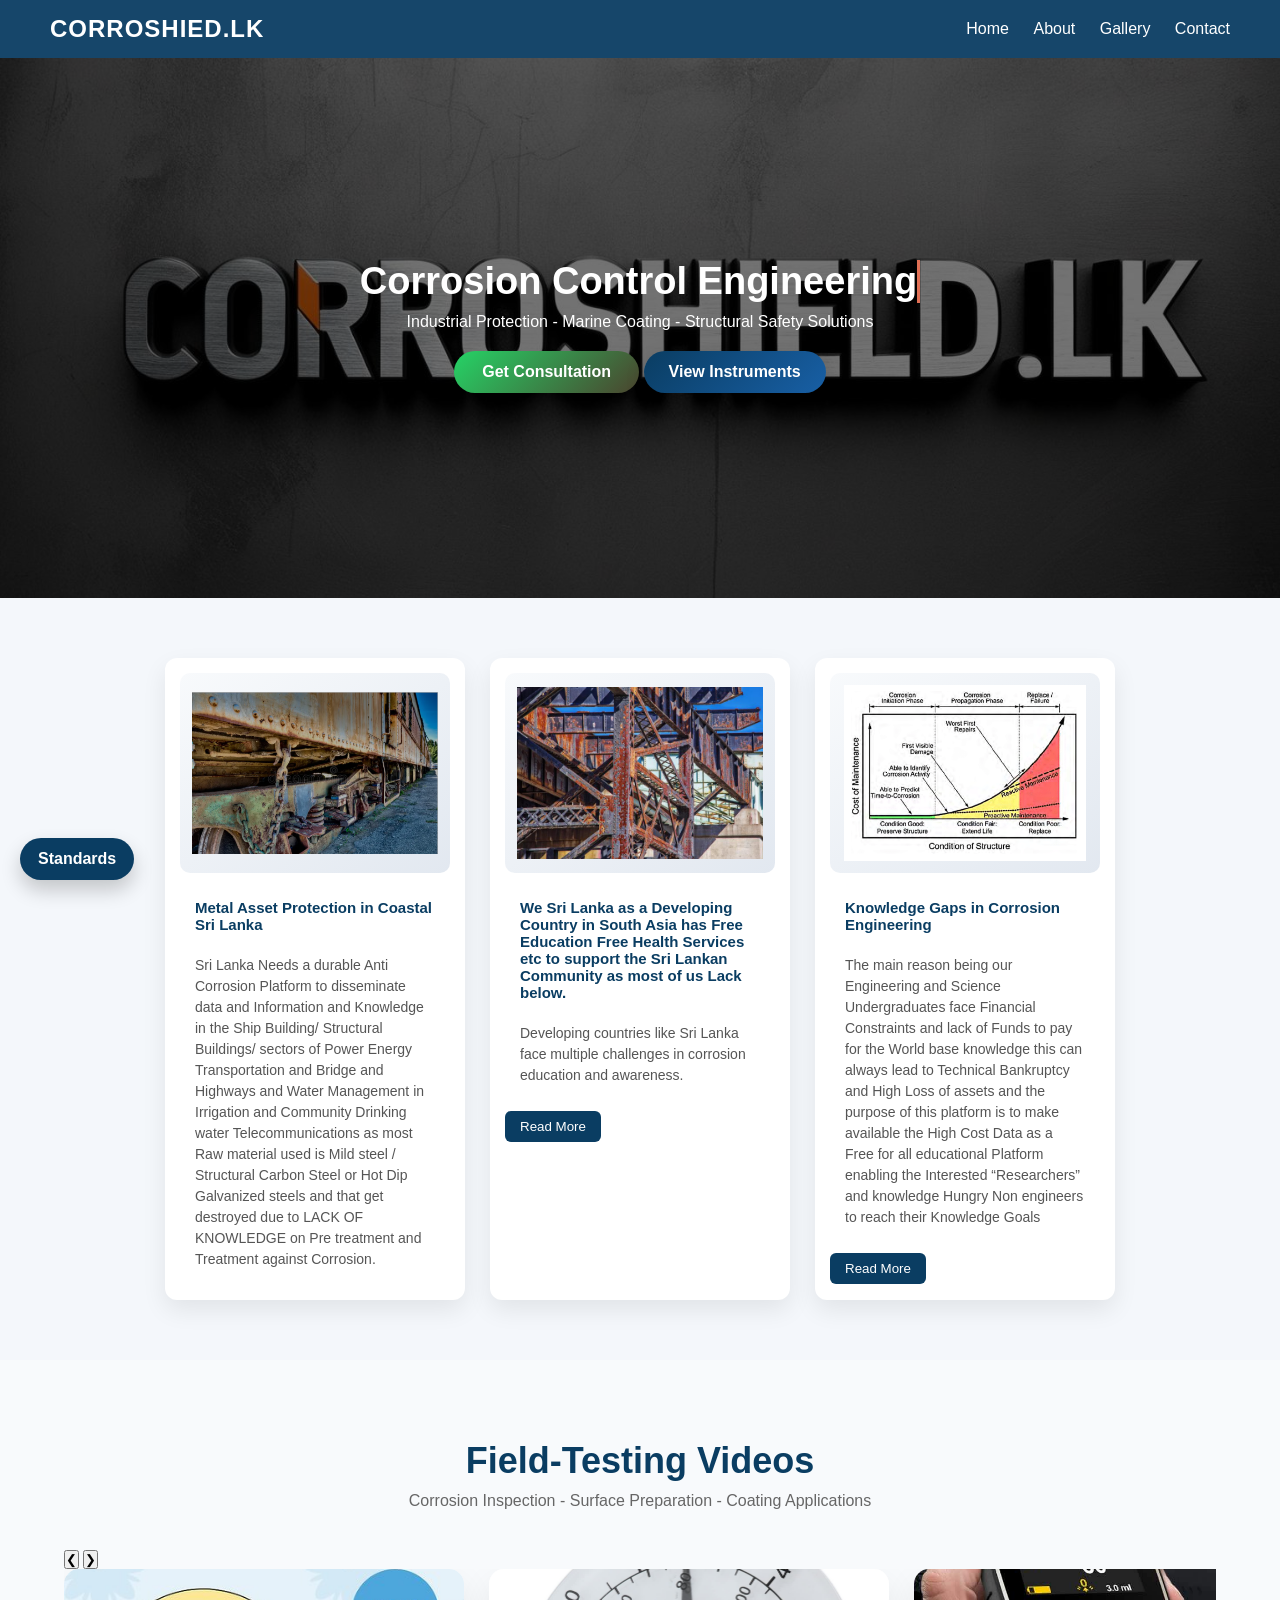
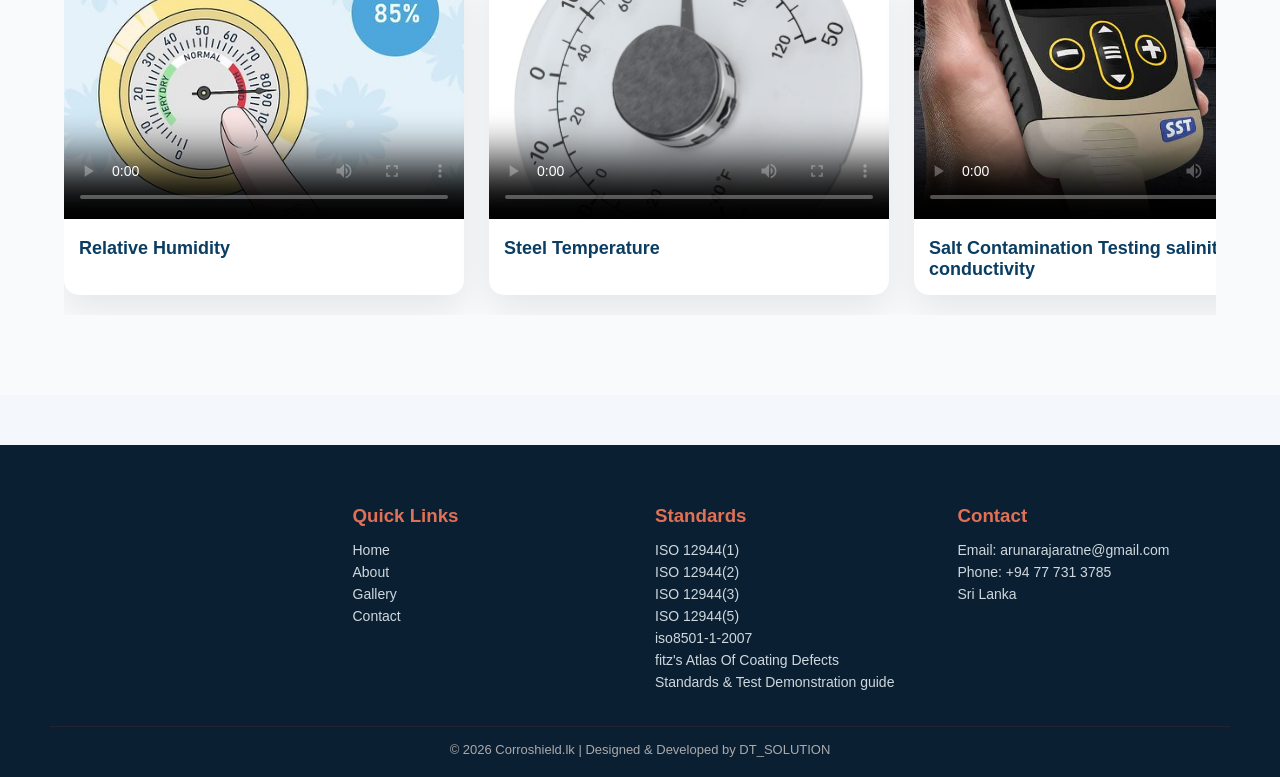
==== index.html @ 29148fba "edit web" ====
<!DOCTYPE html>
<html>
<head>
<title>CORROSHIED.LK</title>
<meta name="viewport" content="width=device-width, initial-scale=1.0">
<link rel="stylesheet" href="./css/style.css">
</head>
<body>

<header>
    <h2>CORROSHIED.LK</h2>
    <nav>
        <a href="index.html">Home</a>
        <a href="about.html">About</a>
        <a href="gallery.html">Gallery</a>
        <a href="contact.html">Contact</a>

        
    </nav>
</header>

<div class="hero-small">
    <div class="hero-overlay">

        <div class="hero-content">
<h1 class="type-text">Corrosion Control Engineering</h1>

<p class="type-sub">
Industrial Protection - Marine Coating - Structural Safety Solutions
</p>

            <a href="https://wa.me/94777313785" class="hero-btn">Get Consultation</a>
            
            <a href="instruments.html" class="instrument-btn">
             View Instruments
            </a>
        </div>

    </div>
</div>



<div class="info-section">

    <!-- CARD 1 -->
    <div class="info-card">

        <img src="./img/image.png">

        <h3>Metal Asset Protection in Coastal Sri Lanka</h3>

        <p>
            Sri Lanka Needs a durable Anti Corrosion Platform to disseminate data and 
            Information and Knowledge in the Ship Building/ Structural Buildings/ sectors of Power Energy 
             Transportation and Bridge and Highways and Water Management in Irrigation and Community Drinking water 
             Telecommunications as most Raw material used is Mild steel / Structural Carbon Steel or Hot Dip Galvanized 
             steels and that get destroyed due to LACK OF KNOWLEDGE on Pre treatment and Treatment against Corrosion.
        </p>
    </div>


    <!-- CARD 2 -->
    <div class="info-card">

        <img src="./img/image (2).png">

        <h3>We Sri Lanka as a Developing Country in South Asia has Free Education 
            Free Health Services etc to support the Sri Lankan Community as most of us Lack below.</h3>

        <p>
            Developing countries like Sri Lanka face multiple challenges in corrosion education and awareness.
        </p>

        <div class="more-text">

            <p>. Lack of application ability and capability in Understanding Implementation in Protecting the  INFRASTRUCTURE</p>
            <p>. Lack of practical Understanding of Metallic deterioration and corrosion </p>
            <p>. Lack of Interest to explore the Hidden Knowledge</p>
            <p>. Weak integration of engineering curriculum</p>
            <p>. Lack of National and Personal Interest of the Enforcement “University-base” agencies and Vocational Technical Agencies to educate Our Youth </p>
            <p>. Lack of appropriate Knowledge to understand the GAP in Information and failure to analyze the Loss factors </p>
            <p>. Lack of Interest to upgrade the Knowledge with regard to Complacency in focusing of world research trends </p>
            <p>. Lack of engagement to Grab the World Class Knowledge in Corrosion control  </p>
            <p>. lack of Curriculum in not only College based education on OL and AL but also non 
                availability of Structural technical data even at University Level, as it is believed 
                that the Officials have failed to understand the issues and these subjects are not included for the 
                students to follow with easy access to Data and Knowledge </p>
        </div>

        <button class="read-btn" onclick="toggleMore(this)">Read More</button>
    </div>


        <!-- CARD 2 -->
    <div class="info-card">

        <img src="./img/image (4).png">

        <h3>Knowledge Gaps in Corrosion Engineering</h3>

        <p>
            The main reason being our Engineering and Science Undergraduates  face Financial Constraints and lack of Funds to pay for the World base knowledge 
            this can always lead to Technical Bankruptcy and High Loss of assets and the purpose of this platform is to make available the High Cost 
            Data as a Free for all educational Platform enabling the Interested “Researchers” and  knowledge Hungry Non engineers to reach their Knowledge Goals
        </p>

        <div class="more-text">

            <p>Seriously and to address a dire Need It is found that This Lack of such Corrosion Control
                 Platform to obtain "Free of Cost Knowledge" can lead to breach of Human Rights too 
                 and thus it is with pleasure that suh important Knowledge is made available to our Sri Lankans who 
                 lack Financial means to upgrade their Knowledge via FREE EDUCATION WEB and it this 
                 the PRIME SACRED GOAL without expecting any  Financial Gains</p>

            <p>The Data knowledge and standards depicted here is almost 30 years 
                old and new Technology has not been illustrated and to 
                support the Governments to be proactive and Better way forward</p>


            <p>The only objective is to get the engineering & industrial community 
                adapted to use these standards and to mitigate any losses and it has no intention to infringe any Protected Interests.</p>


        </div>

        <button class="read-btn" onclick="toggleMore(this)">Read More</button>
    </div>


</div>


<!-- VIDEO SHOWCASE SECTION -->
<section class="video-section">

    <div class="section-heading">
        <h2>Field-Testing Videos</h2>
        <p>Corrosion Inspection - Surface Preparation - Coating Applications</p>
    </div>

<div class="slider-controls">
    <button onclick="slideLeft()">❮</button>
    <button onclick="slideRight()">❯</button>
</div>

    <div class="video-slider">
        <div class="video-card">
            <video controls poster="./img/video/img_thums/v4-460px-Measure-Relative-Humidity-Step-5.jpg">
                <source src="./img/video/1-Relative Humidity.mp4" type="video/mp4">
            </video>
            <h3>Relative Humidity</h3>
        </div>

        <div class="video-card">
            <video controls poster="./img/video/img_thums/Steel Temperature.jpg">
                <source src="./img/video/2-Steel Temperature.mp4" type="video/mp4">
            </video>
            <h3>Steel Temperature</h3>
        </div>

        <div class="video-card">
            <video controls poster="./img/video/img_thums/Salt Contamination Testing salinity conductivity.jpeg">
                <source src="./img/video/3-Salt Contamination Testing salinity conductivity.mp4" type="video/mp4">
            </video>
            <h3>Salt Contamination Testing salinity conductivity</h3>
        </div>

        <div class="video-card">
            <video controls poster="./img/video/img_thums/Surface Profile.jpg">
                <source src="./img/video/4-Surface Profile.mp4" type="video/mp4">
            </video>
            <h3>Surface Profile</h3>
        </div>

        <div class="video-card">
            <video controls poster="./img/video/img_thums/Dust Testing after Dry-abrasive Blasting.jpg">
                <source src="./img/video/5-Dust Testing after Dry-abrasive Blasting.mp4" type="video/mp4">
            </video>
            <h3>Dust Testing after Dry-abrasive Blasting</h3>
        </div>
        
</section>



<footer>
    <div class="footer-container">

        <div>
        </div>

        <div>
            <h3>Quick Links</h3>
            <a href="index.html">Home</a>
            <a href="about.html">About</a>
            <a href="gallery.html">Gallery</a>
            <a href="contact.html">Contact</a>
        </div>

        <div>
            <h3>Standards</h3>
                <a href="./docs/ISO 12944-1.pdf" target="_blank">ISO 12944(1)</a>
                <a href="./docs/ISO 12944-2.pdf" target="_blank">ISO 12944(2)</a>
                <a href="./docs/ISO 12944-3.pdf" target="_blank">ISO 12944(3)</a>
                <a href="./docs/ISO 12944-5.pdf" target="_blank">ISO 12944(5)</a>
                <a href="./docs/iso8501-1-2007.pdf" target="_blank">iso8501-1-2007</a>
                <a href="./docs/fitz's Atlas Of Coating Defects.pdf" target="_blank">fitz's Atlas Of Coating Defects</a>
                <a href="./docs/Standards & Test Demonstration guide.pdf" target="_blank">Standards & Test Demonstration guide</a>
        </div>

        <div>
            <h3>Contact</h3>
            <p>Email: arunarajaratne@gmail.com</p>
            <p>Phone: +94 77 731 3785</p>
            <p>Sri Lanka</p>
        </div>

    </div>

    <div class="footer-bottom">
        © 2026 Corroshield.lk | Designed & Developed by DT_SOLUTION
    </div>
</footer>

<!-- STANDARDS BUTTON -->
<div class="standards-btn" onclick="toggleStandards()">
    Standards
</div>


<!-- STANDARDS MENU -->
<div class="standards-menu" id="standardsMenu">

    <a href="./docs/ISO 12944-1.pdf" target="_blank">ISO 12944(1)</a>
    <a href="./docs/ISO 12944-2.pdf" target="_blank">ISO 12944(2)</a>
    <a href="./docs/ISO 12944-3.pdf" target="_blank">ISO 12944(3)</a>
    <a href="./docs/ISO 12944-5.pdf" target="_blank">ISO 12944(5)</a>
    <a href="./docs/iso8501-1-2007.pdf" target="_blank">iso8501-1-2007</a>
    <a href="./docs/fitz's Atlas Of Coating Defects.pdf" target="_blank">fitz's Atlas Of Coating Defects</a>
    <a href="./docs/Standards & Test Demonstration guide.pdf" target="_blank">Standards & Test Demonstration guide</a>
    <a href="./docs/Check List on Offshore & Onshore Corrosion Controlling.pdf" target="_blank">Check List on Offshore & Onshore Corrosion Controlling</a>

</div>


<!-- BACK TO TOP BUTTON -->
<button id="backToTop" onclick="scrollToTop()">go top</button>

<script src="./js/script.js"></script>

</body>
</html>
---- css/style.css ----
* {
    margin: 0;
    padding: 0;
    box-sizing: border-box;
    font-family: 'Poppins', sans-serif;
}

body {
    background: #f4f7fb;
    color: #1f2a37;
    scroll-behavior: smooth;
}

/* ================= NAVBAR ================= */
header {
    background: rgba(10, 61, 98, 0.95);
    backdrop-filter: blur(10px);
    padding: 15px 50px;
    display: flex;
    justify-content: space-between;
    align-items: center;
    position: sticky;
    top: 0;
    z-index: 1000;
    animation: slideDown 0.6s ease;
}

header h2 {
    color: white;
    letter-spacing: 1px;
}

nav a {
    color: white;
    margin-left: 20px;
    text-decoration: none;
    font-weight: 500;
    transition: 0.3s;
}

nav a:hover {
    color: #e17055;
    transform: translateY(-2px);
}

/* ================= HERO ================= */
.hero {
    height: 92vh;
    display: flex;
    align-items: center;
    justify-content: center;
    text-align: center;
    color: white;
    position: relative;
    overflow: hidden;
}

/* HERO IMAGE */
.hero-small {
    height: 60vh; /* 🔥 smaller hero */
    background: url('../img/logo.jpg') center/cover no-repeat;
    position: relative;
    display: flex;
    align-items: center;
    justify-content: center;
}

.hero-overlay {
    position: absolute;
    width: 100%;
    height: 100%;
    background: rgba(0,0,0,0.55);
    display: flex;
    align-items: center;
    justify-content: center;
}

.hero-content {
    text-align: center;
    color: white;
    padding: 20px;
    animation: fadeUp 1s ease;
}

.hero-content h1 {
    font-size: 38px;
    margin-bottom: 10px;
}

.hero-content p {
    font-size: 16px;
    opacity: 0.9;
}

.hero-btn {
    display: inline-block;
    margin-top: 15px;
    padding: 10px 22px;
    background: #e17055;
    color: white;
    text-decoration: none;
    border-radius: 25px;
    transition: 0.3s;
}

.hero-btn:hover {
    background: #d35400;
    transform: scale(1.05);
}
.btn:hover {
    background: #d35400;
    transform: scale(1.05);
}

/* ================= SECTIONS ================= */
.section {
    padding: 70px 50px;
    text-align: center;
}

.section h2 {
    font-size: 32px;
    margin-bottom: 20px;
    position: relative;
}

.section h2::after {
    content: "";
    width: 60px;
    height: 3px;
    background: #e17055;
    display: block;
    margin: 10px auto;
}

/* ================= CARDS ================= */
.cards {
    display: flex;
    justify-content: center;
    gap: 25px;
    flex-wrap: wrap;
}

.card {
    background: white;
    padding: 25px;
    width: 260px;
    border-radius: 12px;
    box-shadow: 0 10px 25px rgba(0,0,0,0.08);
    transition: 0.4s;
}

.card:hover {
    transform: translateY(-10px);
}

/* ================= GALLERY ================= */
.gallery {
    display: grid;
    grid-template-columns: repeat(3, 1fr);
    gap: 15px;
}

.gallery img {
    width: 100%;
    border-radius: 12px;
    transition: 0.4s;
}

.gallery img:hover {
    transform: scale(1.05);
}

/* ================= CONTACT ================= */
form {
    max-width: 550px;
    margin: auto;
}

input, textarea {
    width: 100%;
    margin: 10px 0;
    padding: 12px;
    border: 1px solid #ddd;
    border-radius: 8px;
}

input:focus, textarea:focus {
    outline: none;
    border-color: #0a3d62;
}

/* ================= FOOTER (PRO LEVEL) ================= */
footer {
    background: #0b1f33;
    color: white;
    padding: 60px 50px 20px;
    margin-top: 50px;
}

.footer-container {
    display: grid;
    grid-template-columns: repeat(4, 1fr);
    gap: 30px;
}

.footer-container h3 {
    margin-bottom: 15px;
    color: #e17055;
}

.footer-container p, .footer-container a {
    color: #cfd8dc;
    font-size: 14px;
    text-decoration: none;
    display: block;
    margin: 6px 0;
}

.footer-bottom {
    text-align: center;
    margin-top: 30px;
    border-top: 1px solid #223;
    padding-top: 15px;
    font-size: 13px;
    color: #aaa;
}

/* ================= FLOATING BOX ================= */
.floating-btn {
    position: fixed;
    bottom: 20px;
    right: 20px;
    width: 60px;
    height: 60px;
    background: #0a3d62;
    color: white;
    font-size: 24px;
    border-radius: 50%;
    display: flex;
    align-items: center;
    justify-content: center;
    cursor: pointer;
    box-shadow: 0 10px 20px rgba(0,0,0,0.2);
}

.floating-box {
    position: fixed;
    bottom: 90px;
    right: 20px;
    width: 270px;
    background: white;
    border-radius: 12px;
    padding: 15px;
    display: none;
    box-shadow: 0 10px 25px rgba(0,0,0,0.2);
}

/* ================= ANIMATIONS ================= */
@keyframes fadeUp {
    from { opacity: 0; transform: translateY(20px); }
    to { opacity: 1; transform: translateY(0); }
}

@keyframes slideDown {
    from { transform: translateY(-100%); }
    to { transform: translateY(0); }
}

@keyframes zoomIn {
    from { transform: scale(1.1); }
    to { transform: scale(1.2); }
}

/* ================= RESPONSIVE ================= */
@media (max-width: 768px) {
    .hero h1 { font-size: 32px; }

    .cards {
        flex-direction: column;
        align-items: center;
    }

    .gallery {
        grid-template-columns: 1fr;
    }

    .footer-container {
        grid-template-columns: 1fr;
        text-align: center;
    }

    header {
        flex-direction: column;
        text-align: center;
    }

    nav {
        margin-top: 10px;
    }
}

/* ================= INFO CARDS ================= */

.info-section {
    display: flex;
    justify-content: center;
    gap: 25px;
    padding: 60px 20px;
    flex-wrap: wrap;
}

.info-card {
    width: 300px;
    background: white;
    border-radius: 12px;
    overflow: hidden;
    box-shadow: 0 10px 25px rgba(0,0,0,0.08);
    transition: 0.4s;
}

.info-card:hover {
    transform: translateY(-10px);
}

.info-card img {
    width: 100%;
    height: 180px;
    object-fit: cover;
}

.info-card h3 {
    padding: 15px 15px 5px;
}

.info-card p {
    padding: 0 15px 10px;
    font-size: 14px;
    color: #555;
}

.info-card a {
    display: inline-block;
    margin: 0 15px 15px;
    color: #0a3d62;
    text-decoration: none;
    font-weight: bold;
}

.info-card a:hover {
    color: #e17055;
}

.gallery img {
    cursor: pointer;
    transition: 0.3s;
}

.gallery img:hover {
    transform: scale(1.05);
}

/* LIGHTBOX BACKGROUND */
.lightbox {
    display: none;
    position: fixed;
    z-index: 9999;
    top: 0;
    left: 0;
    width: 100%;
    height: 100%;
    background: rgba(0,0,0,0.85);
    justify-content: center;
    align-items: center;
}


/* ================= LIGHTBOX UPGRADE ================= */

.lightbox {
    display: none;
    position: fixed;
    z-index: 99999;
    top: 0;
    left: 0;
    width: 100%;
    height: 100%;
    
    background: rgba(0,0,0,0.9);
    
    justify-content: center;
    align-items: center;

    animation: fadeIn 0.3s ease;
}

.lightbox img {
    max-width: 90%;
    max-height: 85%;
    border-radius: 12px;
    box-shadow: 0 20px 60px rgba(0,0,0,0.6);

    animation: zoomPop 0.3s ease;
    cursor: zoom-out;
}

/* fade background */
@keyframes fadeIn {
    from { opacity: 0; }
    to { opacity: 1; }
}

/* image zoom effect */
@keyframes zoomPop {
    from {
        transform: scale(0.6);
        opacity: 0;
    }
    to {
        transform: scale(1);
        opacity: 1;
    }
}



/* ================= ABOUT HERO ================= */
.about-hero {
    height: 50vh;
    background: url('../img/logo.jpg') center/cover no-repeat;
    position: relative;
    display: flex;
    align-items: center;
    justify-content: center;
}

.about-hero::before {
    content: "";
    position: absolute;
    width: 100%;
    height: 100%;
    background: rgba(0,0,0,0.6);
}

.about-hero-content {
    position: relative;
    color: white;
    text-align: center;
    animation: fadeUp 1s ease;
}

.about-hero h1 {
    font-size: 42px;
}

/* ================= VISION MISSION ================= */
.vm-section {
    display: flex;
    align-items: center;
    justify-content: center;
    gap: 40px;
    padding: 60px;
    flex-wrap: wrap;
}

.vm-image img {
    width: 350px;
    border-radius: 12px;
    box-shadow: 0 10px 25px rgba(0,0,0,0.2);
}

.vm-boxes {
    display: flex;
    flex-direction: column;
    gap: 20px;
    max-width: 500px;
}

.vm-box {
    background: white;
    padding: 20px;
    border-radius: 12px;
    box-shadow: 0 10px 20px rgba(0,0,0,0.08);
    transition: 0.3s;
}

.vm-box:hover {
    transform: translateY(-5px);
}

.vm-box h3 {
    color: #0a3d62;
    margin-bottom: 10px;
}



/* ================= VISITING CARD IMAGE ================= */


.visit-card-img {
    max-width: 500px;
    margin: 30px auto;
    text-align: center;
}

.visit-card-img img {
    width: 100%;
    border-radius: 12px;
    box-shadow: 0 10px 25px rgba(0,0,0,0.15);
    transition: 0.3s;
}

.visit-card-img img:hover {
    transform: scale(1.03);
}



/* ================= WHATSAPP BUTTON ================= */



.whatsapp-btn {
    position: fixed;
    bottom: 90px;
    right: 20px;
    background: #25D366;
    color: white;
    width: 60px;
    height: 60px;
    border-radius: 50%;
    font-size: 28px;
    display: flex;
    align-items: center;
    justify-content: center;
    text-decoration: none;
    box-shadow: 0 10px 20px rgba(0,0,0,0.2);
    z-index: 1000;
    transition: 0.3s;
}

.whatsapp-btn:hover {
    transform: scale(1.1);
}

.whatsapp-float {
    position: fixed;
    bottom: 90px;
    right: 20px;
    width: 60px;
    height: 60px;
    background: #25D366;
    border-radius: 50%;
    display: flex;
    align-items: center;
    justify-content: center;
    box-shadow: 0 10px 20px rgba(0,0,0,0.25);
    z-index: 9999;
    transition: 0.3s ease;
}

.whatsapp-float img {
    width: 35px;
    height: 35px;
}

.whatsapp-float:hover {
    transform: scale(1.1);
    background: #1ebe5d;
}



/* ================= GALLERY HERO ================= */


.gallery-hero {
    height: 40vh;
    background: url('../img/logo.jpg') center/cover no-repeat;
    display: flex;
    flex-direction: column;
    justify-content: center;
    align-items: center;
    text-align: center;
    color: white;
    position: relative;
}

.gallery-hero::before {
    content: "";
    position: absolute;
    width: 100%;
    height: 100%;
    background: rgba(0,0,0,0.6);
}

.gallery-hero h1 {
    font-size: 40px;
    z-index: 2;
    animation: fadeUp 1s ease;
}

.gallery-hero p {
    z-index: 2;
    font-size: 16px;
    opacity: 0.9;
}



/* ================= GALLERY GRID ================= */


.gallery-section {
    display: grid;
    grid-template-columns: repeat(auto-fit, minmax(250px, 1fr));
    gap: 15px;
    padding: 50px;
}

.gallery-section img {
    width: 100%;
    height: 220px;
    object-fit: cover;
    border-radius: 12px;
    cursor: pointer;
    transition: 0.3s;
    box-shadow: 0 8px 20px rgba(0,0,0,0.1);
}

.gallery-section img:hover {
    transform: scale(1.05);
}


/* ================= STANDARDS BUTTON ================= */


.standards-btn {
    position: fixed;
    bottom: 20px;
    left: 20px;
    background: #0a3d62;
    color: white;
    padding: 12px 18px;
    border-radius: 30px;
    cursor: pointer;
    font-weight: bold;
    box-shadow: 0 10px 20px rgba(0,0,0,0.2);
    z-index: 9999;
    transition: 0.3s;
}

.standards-btn:hover {
    background: #e17055;
    transform: scale(1.05);
}


/* ================= MENU ================= */


.standards-menu {
    position: fixed;
    bottom: 70px;
    left: 20px;
    background: white;
    width: 200px;
    border-radius: 12px;
    box-shadow: 0 10px 25px rgba(0,0,0,0.2);
    display: none;
    flex-direction: column;
    overflow: hidden;
    z-index: 9999;
    animation: fadeUp 0.3s ease;
}

.standards-menu a {
    padding: 12px;
    text-decoration: none;
    color: #0a3d62;
    border-bottom: 1px solid #eee;
    transition: 0.3s;
}

.standards-menu a:hover {
    background: #f4f7fb;
    color: #e17055;
}

#backToTop {
    position: fixed;
    bottom: 20px;
    right: 20px;
    width: 50px;
    height: 50px;
    border: none;
    border-radius: 50%;
    background: #cf0f0f;
    color: white;
    font-size: 22px;
    cursor: pointer;
    display: none;
    box-shadow: 0 10px 20px rgba(0,0,0,0.25);
    transition: 0.3s;
    z-index: 9999;
}

#backToTop:hover {
    background: #e17055;
    transform: scale(1.1);
}


.info-card-wrapper {
    display: flex;
    gap: 15px;
    align-items: stretch;
}

.info-side-box {
    width: 200px;
    background: #0a3d62;
    color: white;
    padding: 15px;
    border-radius: 10px;
    font-size: 13px;
    box-shadow: 0 10px 20px rgba(0,0,0,0.1);
}

.info-side-box h4 {
    margin-bottom: 8px;
    color: #e17055;
}


.info-card {
    background: white;
    width: 350px;
    padding: 15px;
    border-radius: 12px;
    box-shadow: 0 10px 25px rgba(0,0,0,0.08);
    transition: 0.3s;
}

.info-card img {
    width: 100%;
    height: 180px;
    object-fit: cover;
    border-radius: 10px;
}

.info-card h3 {
    margin: 10px 0;
    font-size: 16px;
    color: #0a3d62;
}

.info-card p {
    font-size: 14px;
    color: #555;
    line-height: 1.6;
}

/* hidden content */
.more-text {
    display: none;
    margin-top: 10px;
    border-left: 3px solid #e17055;
    padding-left: 10px;
}

/* button */
.read-btn {
    margin-top: 10px;
    background: #0a3d62;
    color: white;
    border: none;
    padding: 8px 15px;
    border-radius: 6px;
    cursor: pointer;
}

.read-btn:hover {
    background: #e17055;
}


.about-us-box {
    background: white;
    padding: 30px;
    margin: 40px auto;
    max-width: 900px;
    border-radius: 12px;
    box-shadow: 0 10px 25px rgba(0,0,0,0.08);
    border-left: 5px solid #0a3d62;
}

.about-us-box h2 {
    margin-bottom: 15px;
    color: #0a3d62;
}

.about-us-box p {
    font-size: 15px;
    color: #555;
    line-height: 1.7;
    margin-bottom: 10px;
}

.about-highlights {
    display: grid;
    grid-template-columns: 1fr 1fr;
    gap: 10px;
    margin-top: 15px;
}

.highlight {
    background: #f4f7fb;
    padding: 10px;
    border-radius: 8px;
    font-size: 14px;
    color: #1a1a1a;
    font-weight: 500;
}


/* ===== TYPEWRITER HERO TITLE ===== */


.type-text {
    font-size: 38px;
    color: #fff;
    overflow: hidden;
    white-space: nowrap;
    border-right: 3px solid #e17055;
    width: 0;
    animation: typing 3.5s steps(35, end) forwards,
               blink 0.8s infinite;
}


/* subtitle fade */


.type-sub {
    opacity: 0;
    animation: fadeInText 2s ease forwards;
    animation-delay: 3.6s;
}

/* typing animation */
@keyframes typing {
    from { width: 0 }
    to { width: 100% }
}

/* cursor blink */
@keyframes blink {
    50% { border-color: transparent; }
}

/* subtitle fade */
@keyframes fadeInText {
    from { opacity: 0; transform: translateY(10px); }
    to { opacity: 1; transform: translateY(0); }
}


/* ================= CTA BUTTON ANIMATION ================= */


.hero-btn {
    display: inline-block;
    padding: 12px 28px;
    background: linear-gradient(135deg, #25D366, #4b442e);
    color: white;
    font-weight: 600;
    border-radius: 30px;
    text-decoration: none;
    position: relative;
    overflow: hidden;
    transition: all 0.3s ease;
    animation: fadeUp 1s ease;
}

/* hover effect */
.hero-btn:hover {
    transform: translateY(-5px) scale(1.05);
    box-shadow: 0 10px 25px rgba(37, 211, 102, 0.4);
}


/* glowing pulse effect */


.hero-btn::before {
    content: "";
    position: absolute;
    top: 50%;
    left: 50%;
    width: 300%;
    height: 300%;
    background: rgba(255, 255, 255, 0.2);
    transform: translate(-50%, -50%) scale(0);
    border-radius: 50%;
    animation: ripple 2.5s infinite;
}

/* ripple animation */
@keyframes ripple {
    0% {
        transform: translate(-50%, -50%) scale(0);
        opacity: 0.6;
    }
    100% {
        transform: translate(-50%, -50%) scale(1);
        opacity: 0;
    }
}

/* optional fadeUp (if not already added) */
@keyframes fadeUp {
    from {
        opacity: 0;
        transform: translateY(20px);
    }
    to {
        opacity: 1;
        transform: translateY(0);
    }
}


/* ================= INSTRUMENT PAGE ================= */

.info-section {
    display: flex;
    flex-wrap: wrap;
    justify-content: center;
    gap: 25px;
    padding: 60px 20px;
}

.info-card {
    width: 300px;
    background: white;
    border-radius: 12px;
    overflow: hidden;
    box-shadow: 0 10px 25px rgba(0,0,0,0.08);
    transition: 0.4s ease;
    animation: fadeUp 0.8s ease;
}

.info-card:hover {
    transform: translateY(-10px);
    box-shadow: 0 15px 35px rgba(0,0,0,0.15);
}

.info-card img {
    width: 100%;
    height: 200px;
    object-fit: contain;
    background: linear-gradient(145deg, #f8fafc, #e2e8f0);
    padding: 12px;
}

.info-card h3 {
    padding: 12px 15px;
    color: #0a3d62;
    font-size: 15px;
}

.info-card p {
    padding: 0 15px 15px;
    font-size: 14px;
    color: #555;
    line-height: 1.5;
}

/* ================= INSTRUMENT BUTTON ================= */
.instrument-btn {
    display: inline-block;
    margin-top: 20px;
    padding: 12px 25px;
    background: linear-gradient(135deg, #0a3d62, #185fa5);
    color: white;
    text-decoration: none;
    font-weight: 600;
    border-radius: 30px;
    position: relative;
    overflow: hidden;
    transition: 0.3s ease;
    box-shadow: 0 8px 20px rgba(0,0,0,0.15);
}

/* hover effect */
.instrument-btn:hover {
    transform: translateY(-5px) scale(1.05);
    background: linear-gradient(135deg, #e17055, #d35400);
    box-shadow: 0 12px 30px rgba(225, 112, 85, 0.4);
}

/* shine animation */
.instrument-btn::before {
    content: "";
    position: absolute;
    top: 0;
    left: -100%;
    width: 100%;
    height: 100%;
    background: rgba(255,255,255,0.2);
    transform: skewX(-20deg);
    transition: 0.5s;
}

.instrument-btn:hover::before {
    left: 120%;
}



/* CONTACT PAGE */

.contact-wrapper{
    display:flex;
    gap:30px;
    padding:60px 8%;
    flex-wrap:wrap;
    background:#f4f7fa;
}

.contact-details{
    flex:1;
    min-width:320px;
    background:linear-gradient(135deg,#0f172a,#1e293b);
    color:#fff;
    padding:35px;
    border-radius:15px;
    box-shadow:0 15px 35px rgba(0,0,0,0.2);
}

.contact-details h2{
    color:#00c3ff;
    margin-bottom:15px;
}

.contact-details p{
    line-height:1.8;
}

.detail-box{
    margin-top:20px;
    padding:15px;
    background:rgba(255, 255, 255, 0.08);
    border-left:4px solid #00c3ff;
    border-radius:8px;
}

.detail-box h4{
    color:#00c3ff;
    margin-bottom:5px;
}

.contact-form{
    flex:1;
    min-width:320px;
    background:#fff;
    border-radius:15px;
    padding:35px;
    box-shadow:0 15px 35px rgba(0,0,0,0.1);
}

.contact-form h2{
    color:#0f1d2a;
    margin-bottom:20px;
}

.contact-form form{
    display:flex;
    flex-direction:column;
    gap:15px;
}

.contact-form input,
.contact-form textarea{
    width:100%;
    padding:15px;
    border:1px solid #ddd;
    border-radius:8px;
    font-size:15px;
    transition:0.3s;
}

.contact-form input:focus,
.contact-form textarea:focus{
    border-color:#00c3ff;
    outline:none;
    box-shadow:0 0 10px rgba(0,195,255,0.3);
}

.contact-form textarea{
    min-height:150px;
    resize:vertical;
}

.contact-form input[type="submit"]{
    background:#00c3ff;
    color:white;
    border:none;
    cursor:pointer;
    font-weight:bold;
}

.contact-form input[type="submit"]:hover{
    background:#0095c8;
    transform:translateY(-2px);
}

.visit-card-img{
    width:100%;
    text-align:center;
    padding:30px 0;
    background:#fff;
}

.visit-card-img img{
    width:90%;
    max-width:1000px;
    border-radius:15px;
    box-shadow:0 15px 35px rgba(0,0,0,0.15);
}

@media(max-width:768px){

    .contact-wrapper{
        flex-direction:column;
    }

    .contact-details,
    .contact-form{
        width:100%;
    }
}


/* ================= CATEGORY TITLE ================= */

.category-title {
    text-align: center;
    margin: 50px 0 20px;
}

.category-title h2 {
    font-size: 28px;
    color: #0a3d62;
    margin-bottom: 5px;
    position: relative;
}

.category-title h2::after {
    content: "";
    width: 80px;
    height: 3px;
    background: #e17055;
    display: block;
    margin: 8px auto;
    border-radius: 5px;
}

.category-title p {
    color: #666;
    font-size: 14px;
}


/* ================= VIDEO SECTION ================= */

.video-section{
    padding:80px 5%;
    background:#f8fafc;
}

.section-heading{
    text-align:center;
    margin-bottom:40px;
}

.section-heading h2{
    font-size:36px;
    color:#0a3d62;
    margin-bottom:10px;
}

.section-heading p{
    color:#666;
    font-size:16px;
}

.video-slider{
    display:flex;
    gap:25px;
    overflow-x:auto;
    scroll-behavior:smooth;
    padding-bottom:20px;
}

.video-slider::-webkit-scrollbar{
    height:8px;
}

.video-slider::-webkit-scrollbar-thumb{
    background:#0a3d62;
    border-radius:10px;
}

.video-card{
    min-width:400px;
    background:#fff;
    border-radius:15px;
    overflow:hidden;
    box-shadow:0 15px 35px rgba(0,0,0,0.08);
    transition:0.4s;
}

.video-card:hover{
    transform:translateY(-10px);
}

.video-card video{
    width:100%;
    height:250px;
    object-fit:cover;
}

.video-card h3{
    padding:15px;
    color:#0a3d62;
    font-size:18px;
}

@media(max-width:768px){

.video-card{
    min-width:300px;
}

.video-card video{
    height:200px;
}

.section-heading h2{
    font-size:28px;
}

}
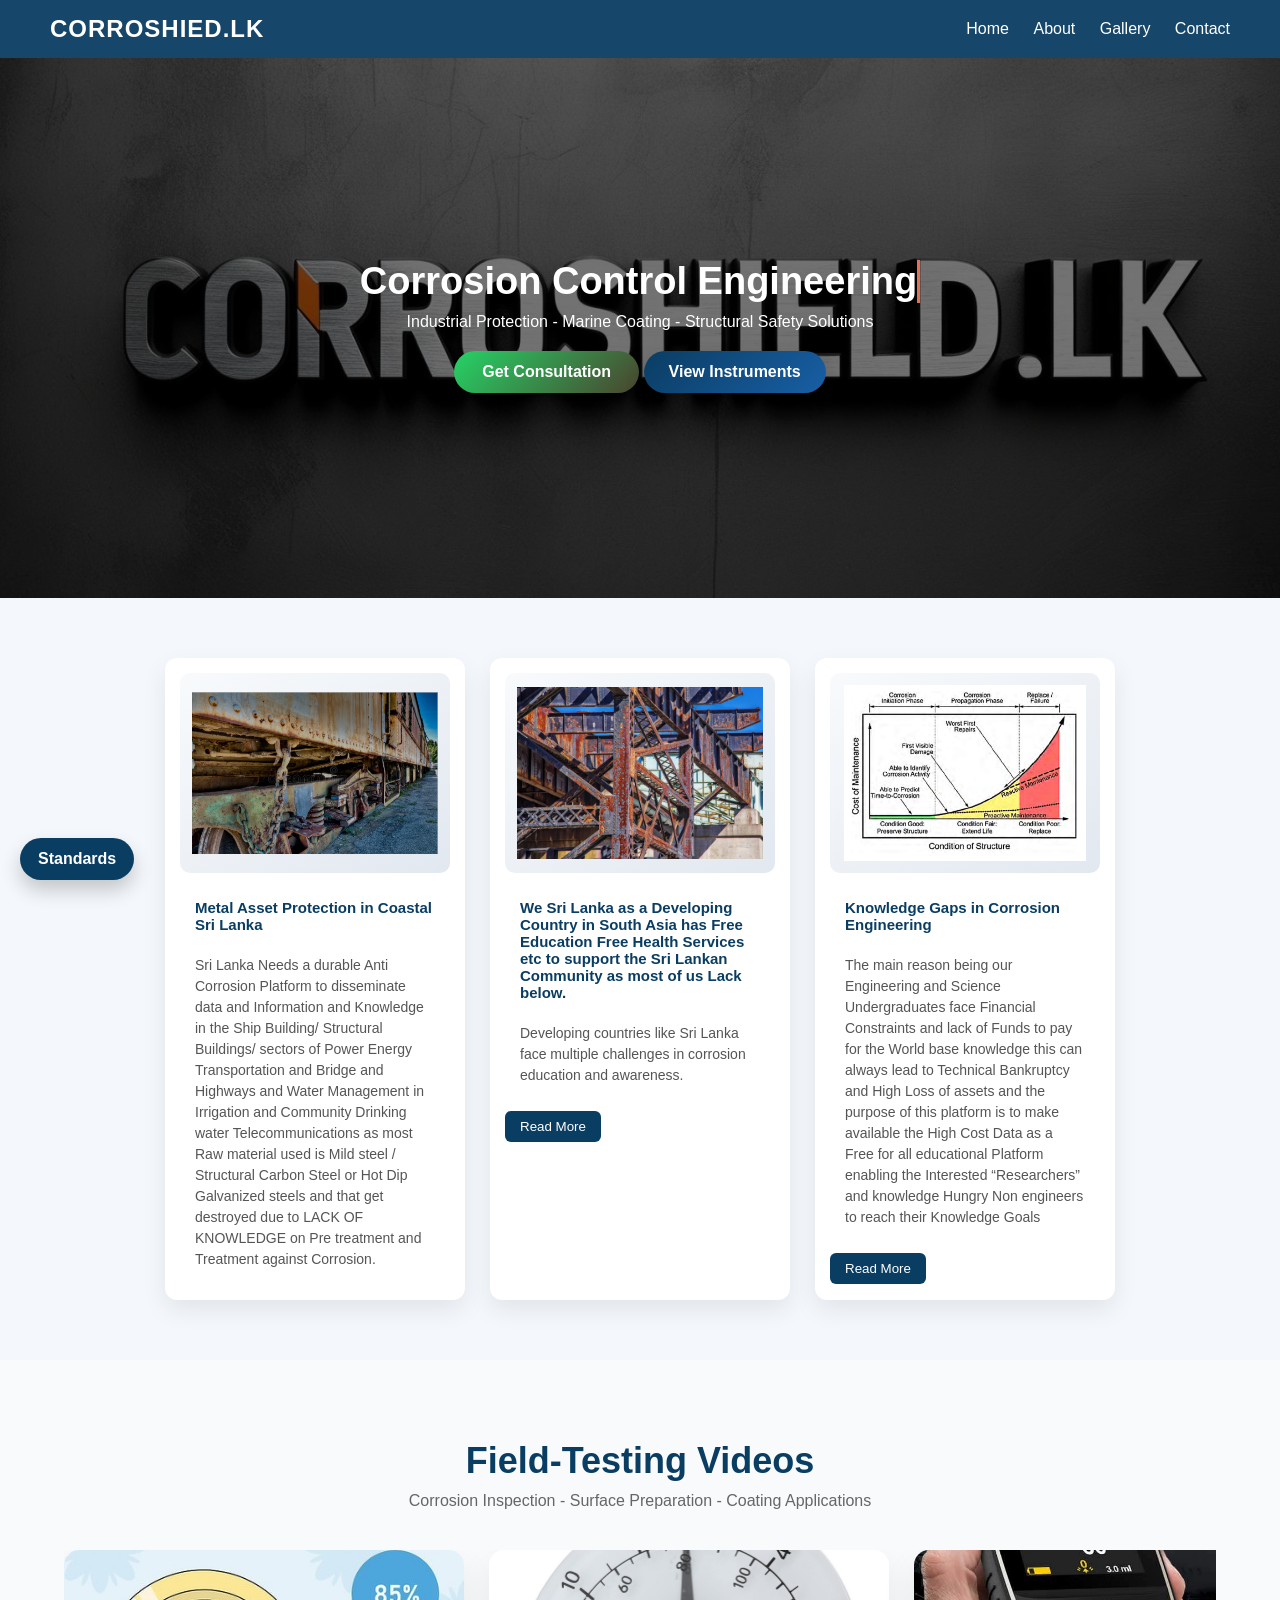
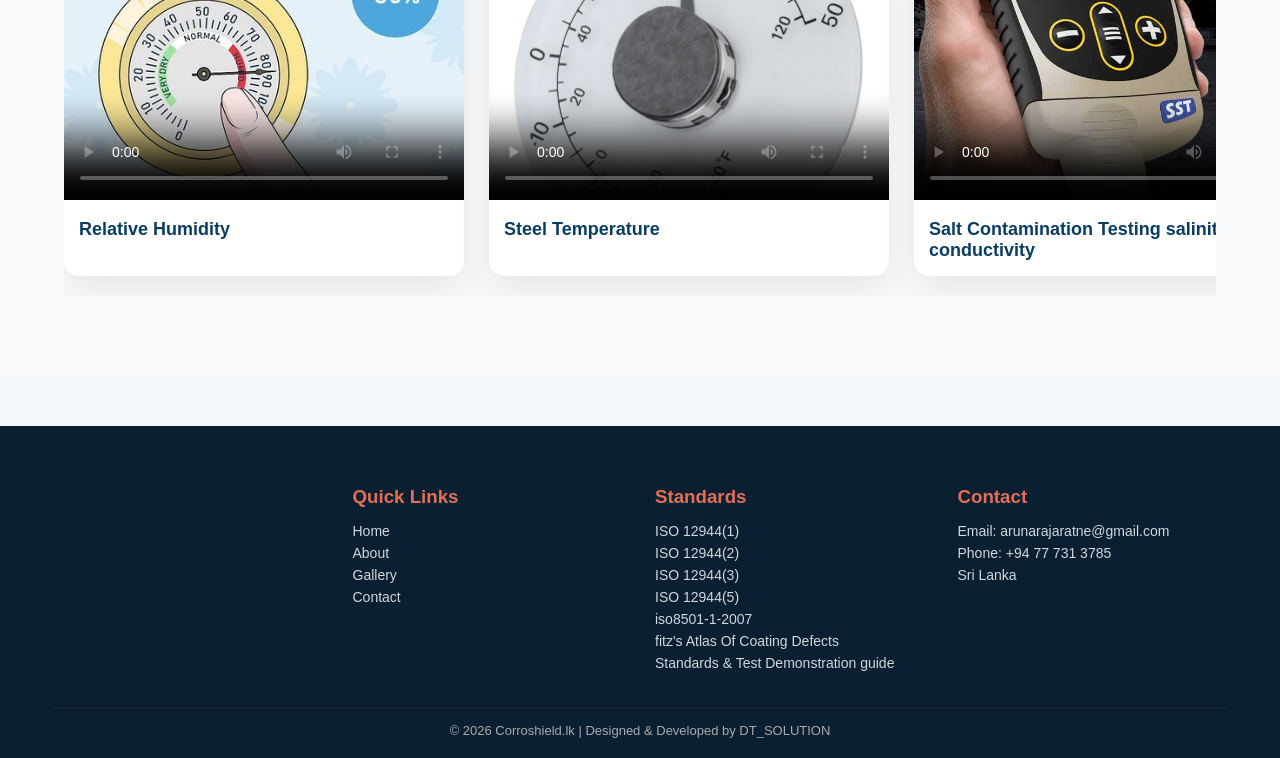
==== commit 1817e930: "edit playlist button" ====
--- a/index.html
+++ b/index.html
@@ -139,11 +139,6 @@
         <p>Corrosion Inspection - Surface Preparation - Coating Applications</p>
     </div>
 
-<div class="slider-controls">
-    <button onclick="slideLeft()">❮</button>
-    <button onclick="slideRight()">❯</button>
-</div>
-
     <div class="video-slider">
         <div class="video-card">
             <video controls poster="./img/video/img_thums/v4-460px-Measure-Relative-Humidity-Step-5.jpg">
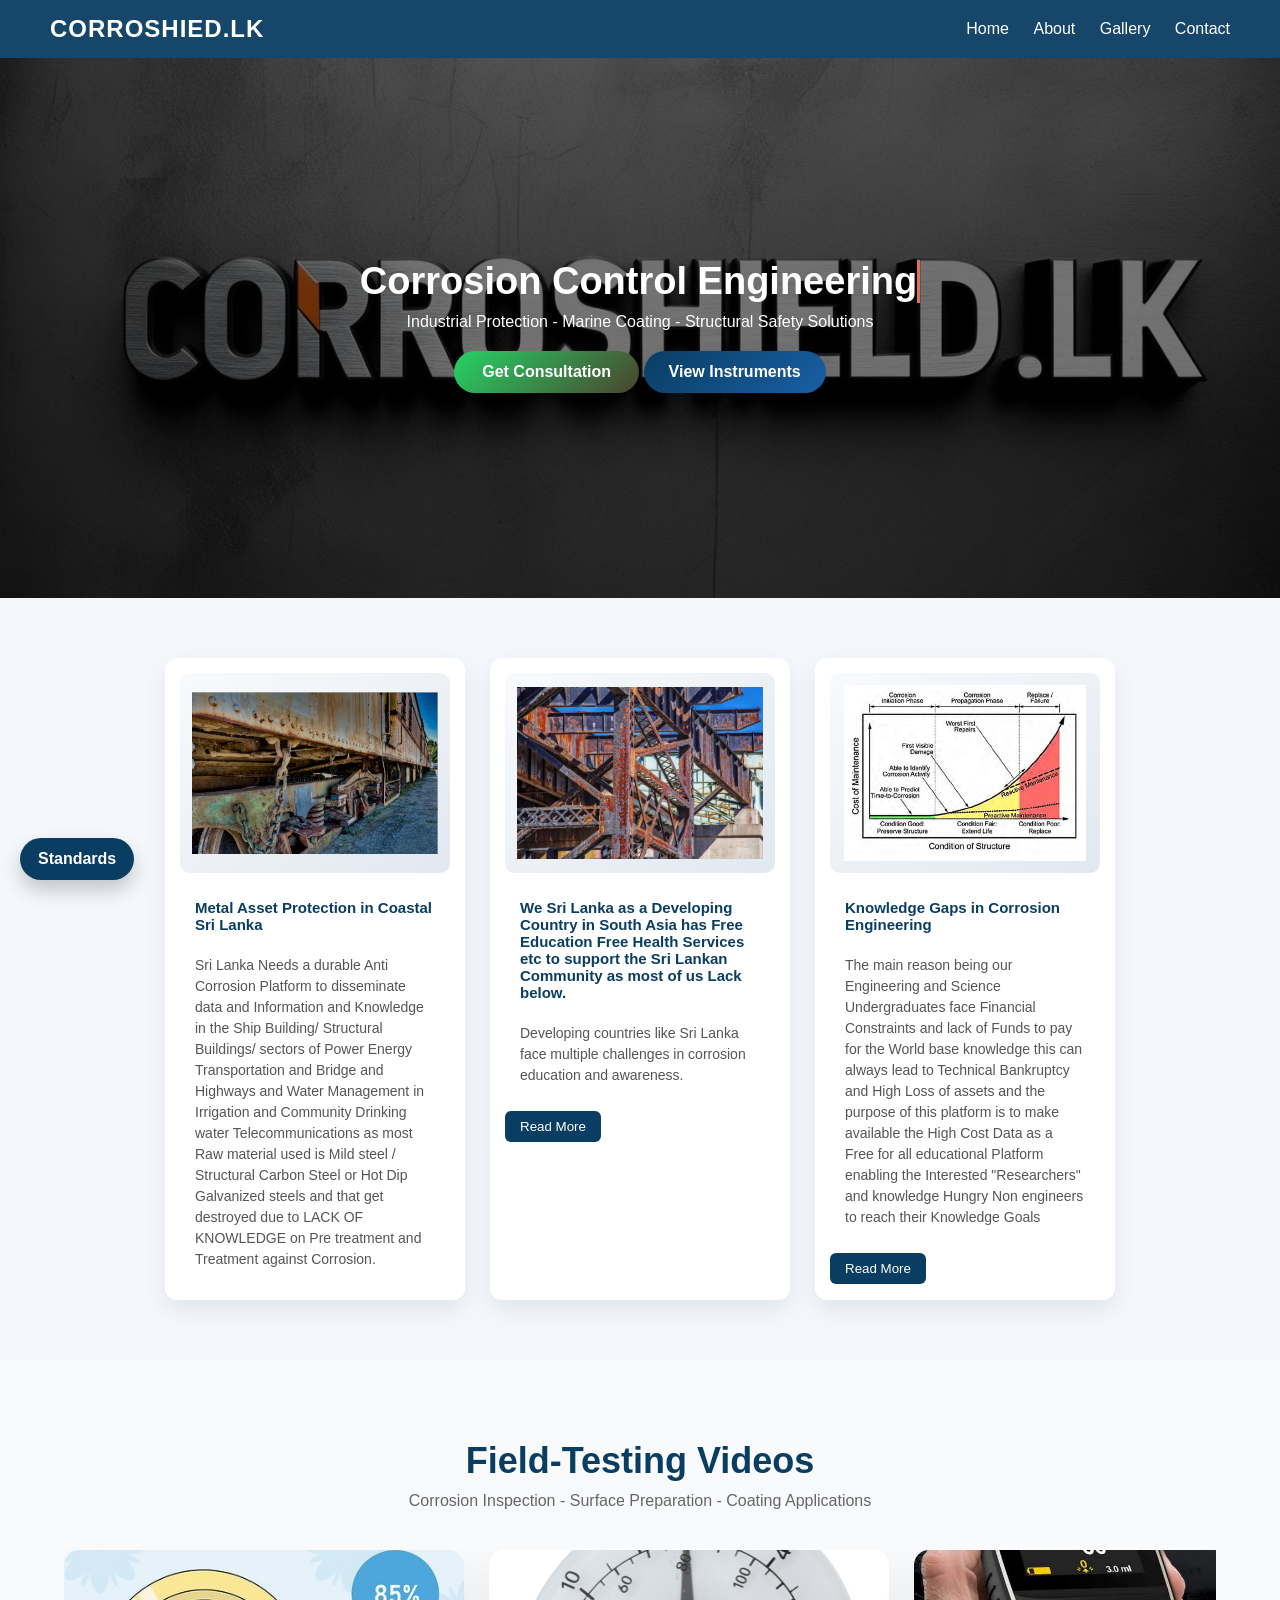
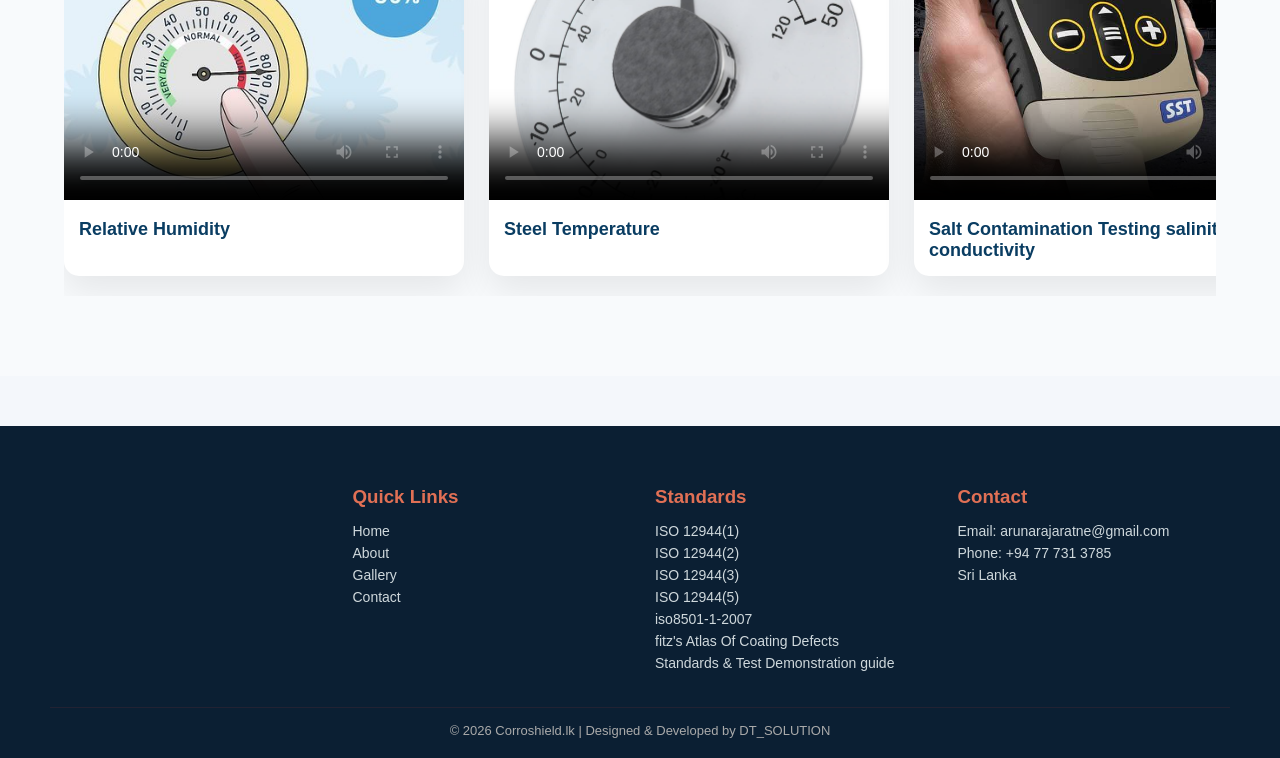
==== commit 31f33376: "edit errors" ====
--- a/index.html
+++ b/index.html
@@ -4,6 +4,7 @@
 <title>CORROSHIED.LK</title>
 <meta name="viewport" content="width=device-width, initial-scale=1.0">
 <link rel="stylesheet" href="./css/style.css">
+<link rel="icon" href="favicon.ico" type="image/x-icon">
 </head>
 <body>
 
@@ -102,7 +103,7 @@
         <p>
             The main reason being our Engineering and Science Undergraduates  face Financial Constraints and lack of Funds to pay for the World base knowledge 
             this can always lead to Technical Bankruptcy and High Loss of assets and the purpose of this platform is to make available the High Cost 
-            Data as a Free for all educational Platform enabling the Interested “Researchers” and  knowledge Hungry Non engineers to reach their Knowledge Goals
+            Data as a Free for all educational Platform enabling the Interested "Researchers" and  knowledge Hungry Non engineers to reach their Knowledge Goals
         </p>
 
         <div class="more-text">
@@ -240,7 +241,7 @@
 
 
 <!-- BACK TO TOP BUTTON -->
-<button id="backToTop" onclick="scrollToTop()">go top</button>
+<button id="backToTop" onclick="scrollToTop()">⬆️</button>
 
 <script src="./js/script.js"></script>
 
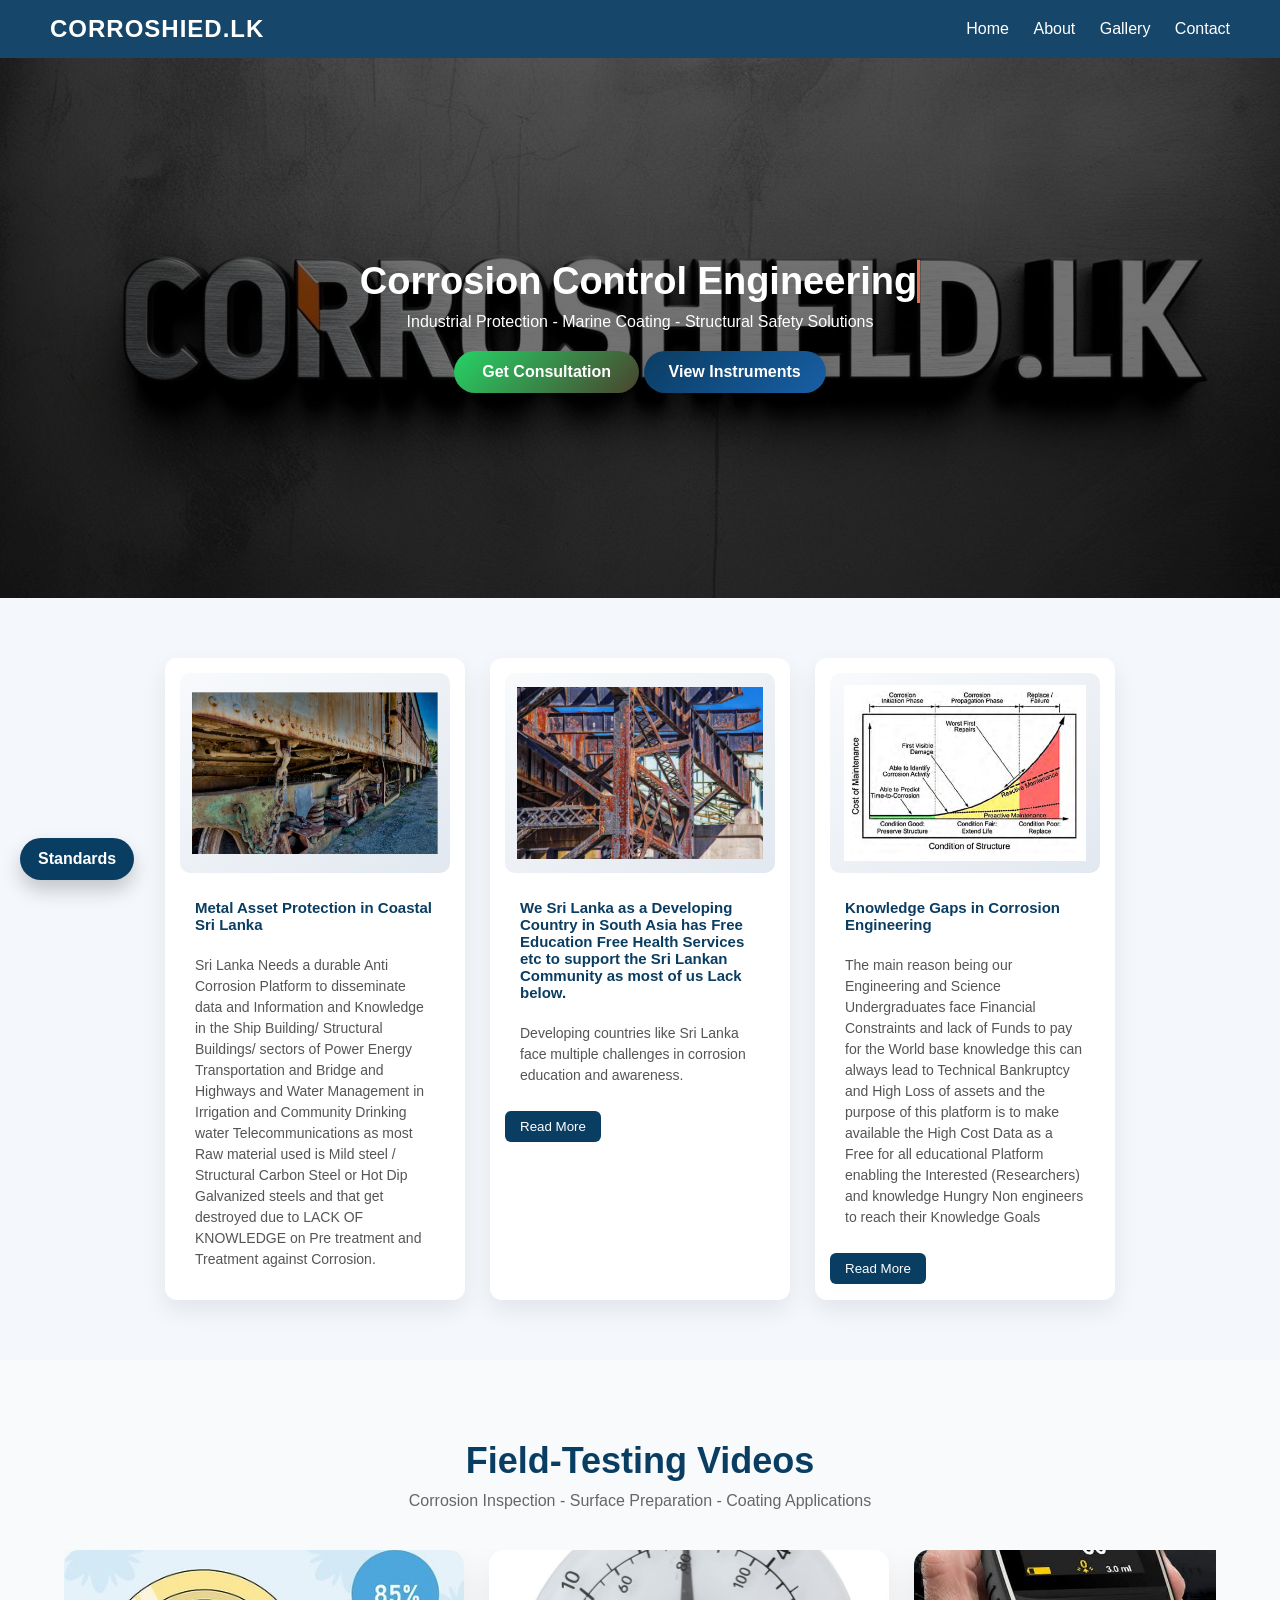
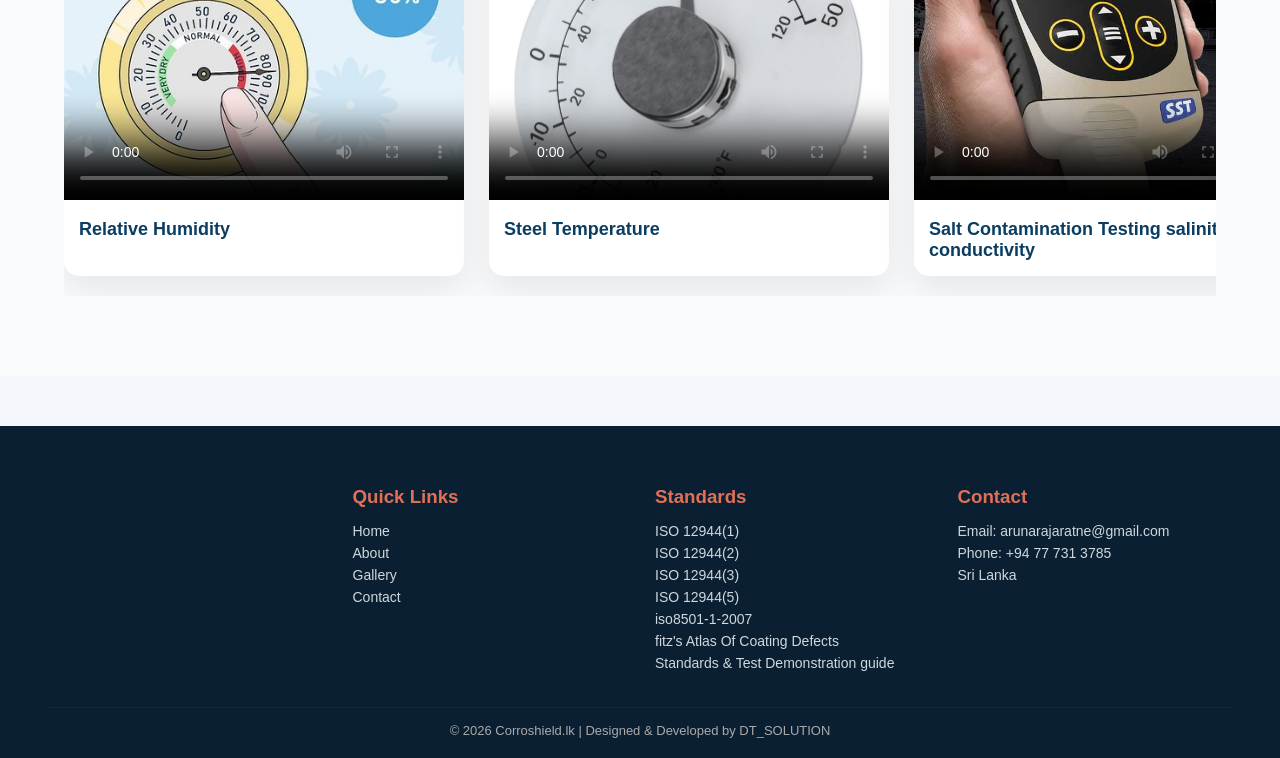
==== commit 4d8f8349: "edit" ====
--- a/index.html
+++ b/index.html
@@ -103,7 +103,7 @@
         <p>
             The main reason being our Engineering and Science Undergraduates  face Financial Constraints and lack of Funds to pay for the World base knowledge 
             this can always lead to Technical Bankruptcy and High Loss of assets and the purpose of this platform is to make available the High Cost 
-            Data as a Free for all educational Platform enabling the Interested "Researchers" and  knowledge Hungry Non engineers to reach their Knowledge Goals
+            Data as a Free for all educational Platform enabling the Interested (Researchers) and  knowledge Hungry Non engineers to reach their Knowledge Goals
         </p>
 
         <div class="more-text">
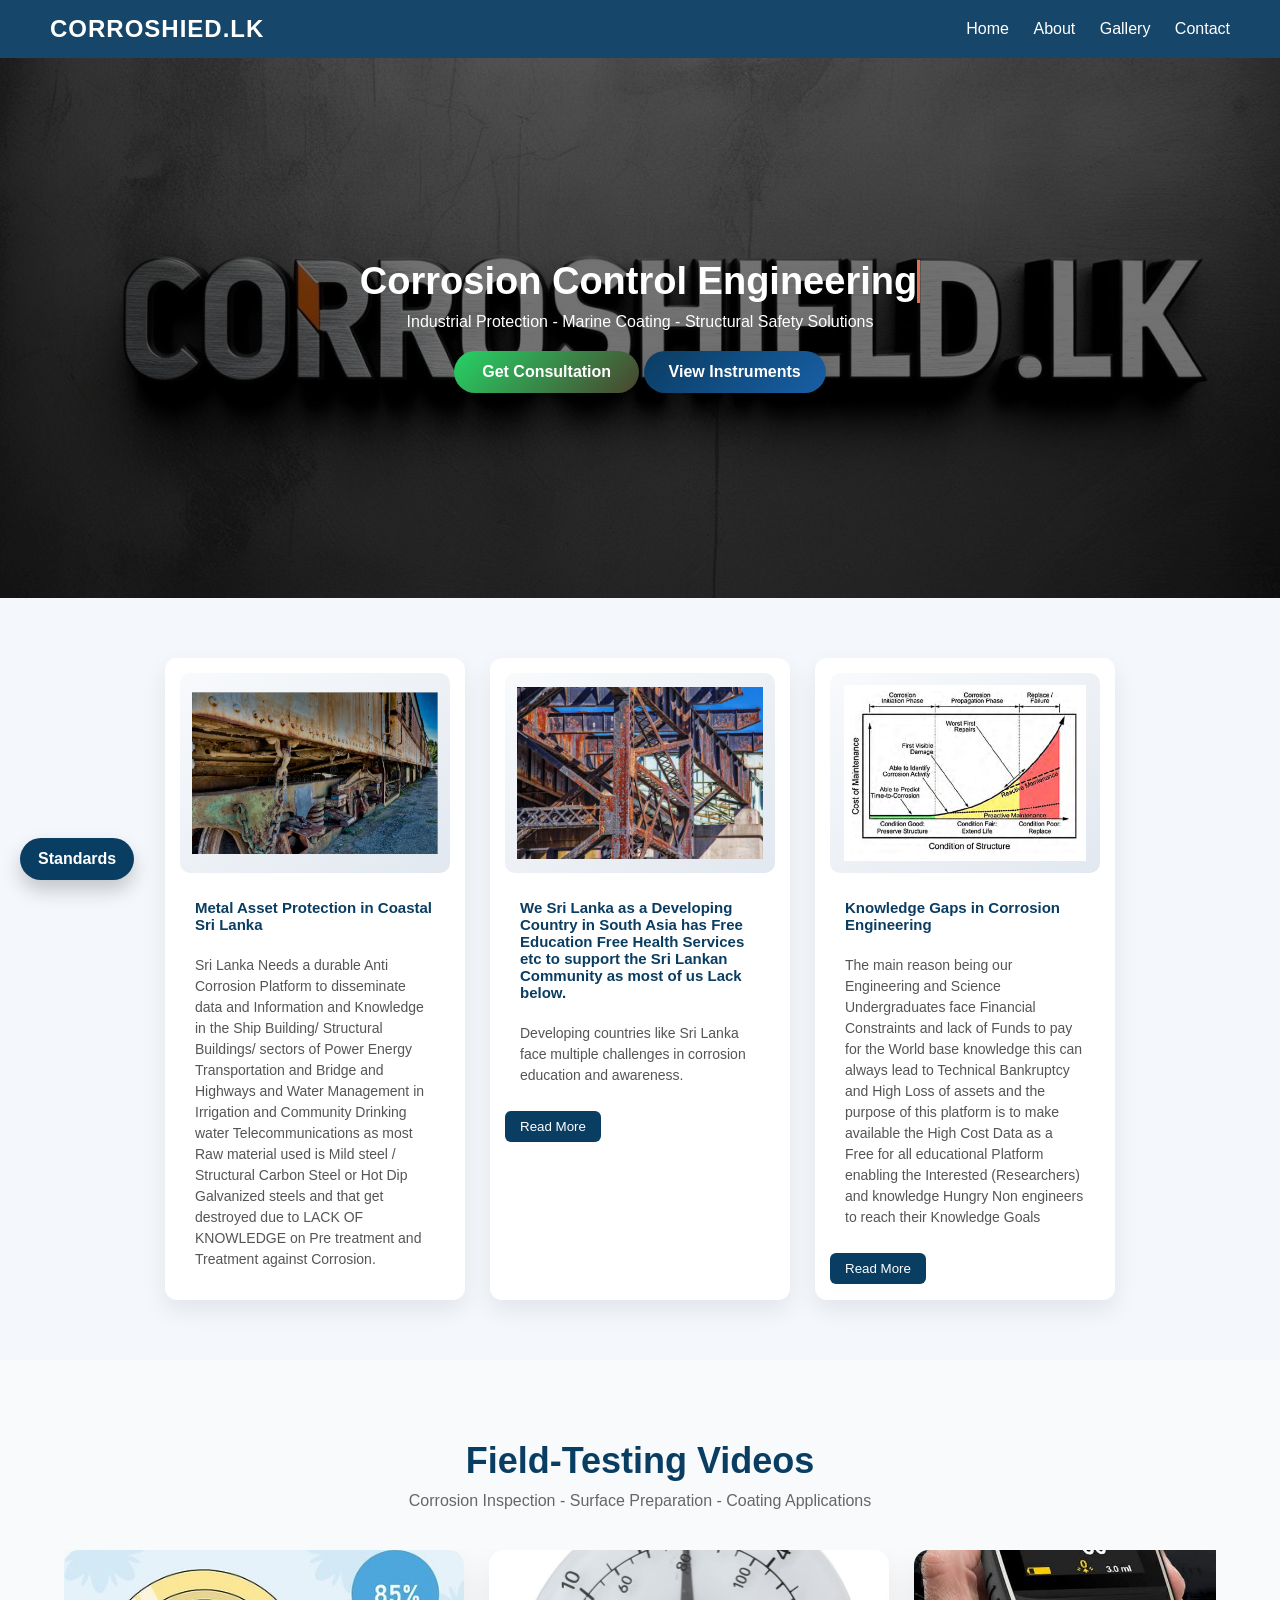
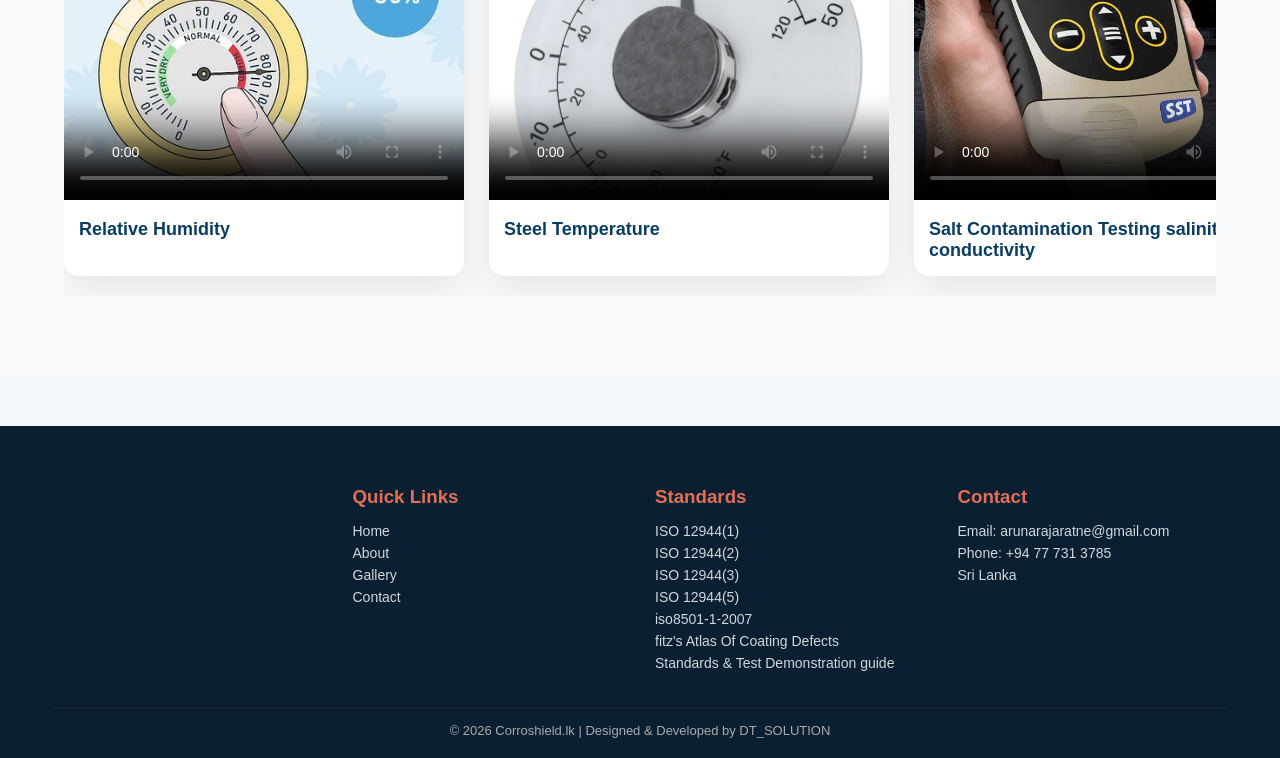
==== commit 187439d4: "edit top button" ====
--- a/index.html
+++ b/index.html
@@ -5,6 +5,7 @@
 <meta name="viewport" content="width=device-width, initial-scale=1.0">
 <link rel="stylesheet" href="./css/style.css">
 <link rel="icon" href="favicon.ico" type="image/x-icon">
+<link rel="stylesheet" href="https://cdnjs.cloudflare.com/ajax/libs/font-awesome/6.7.2/css/all.min.css">
 </head>
 <body>
 
@@ -241,7 +242,9 @@
 
 
 <!-- BACK TO TOP BUTTON -->
-<button id="backToTop" onclick="scrollToTop()">⬆️</button>
+<button id="backToTop" onclick="scrollToTop()">
+    <i class="fa-solid fa-arrow-up"></i>
+</button>
 
 <script src="./js/script.js"></script>
 
--- a/css/style.css
+++ b/css/style.css
@@ -1254,4 +1254,20 @@
     font-size:28px;
 }
 
+}
+
+#backToTop{
+    position:fixed;
+    bottom:20px;
+    right:20px;
+    width:50px;
+    height:50px;
+    border:none;
+    border-radius:50%;
+    cursor:pointer;
+    font-size:20px;
+}
+
+#backToTop i{
+    color:white;
 }
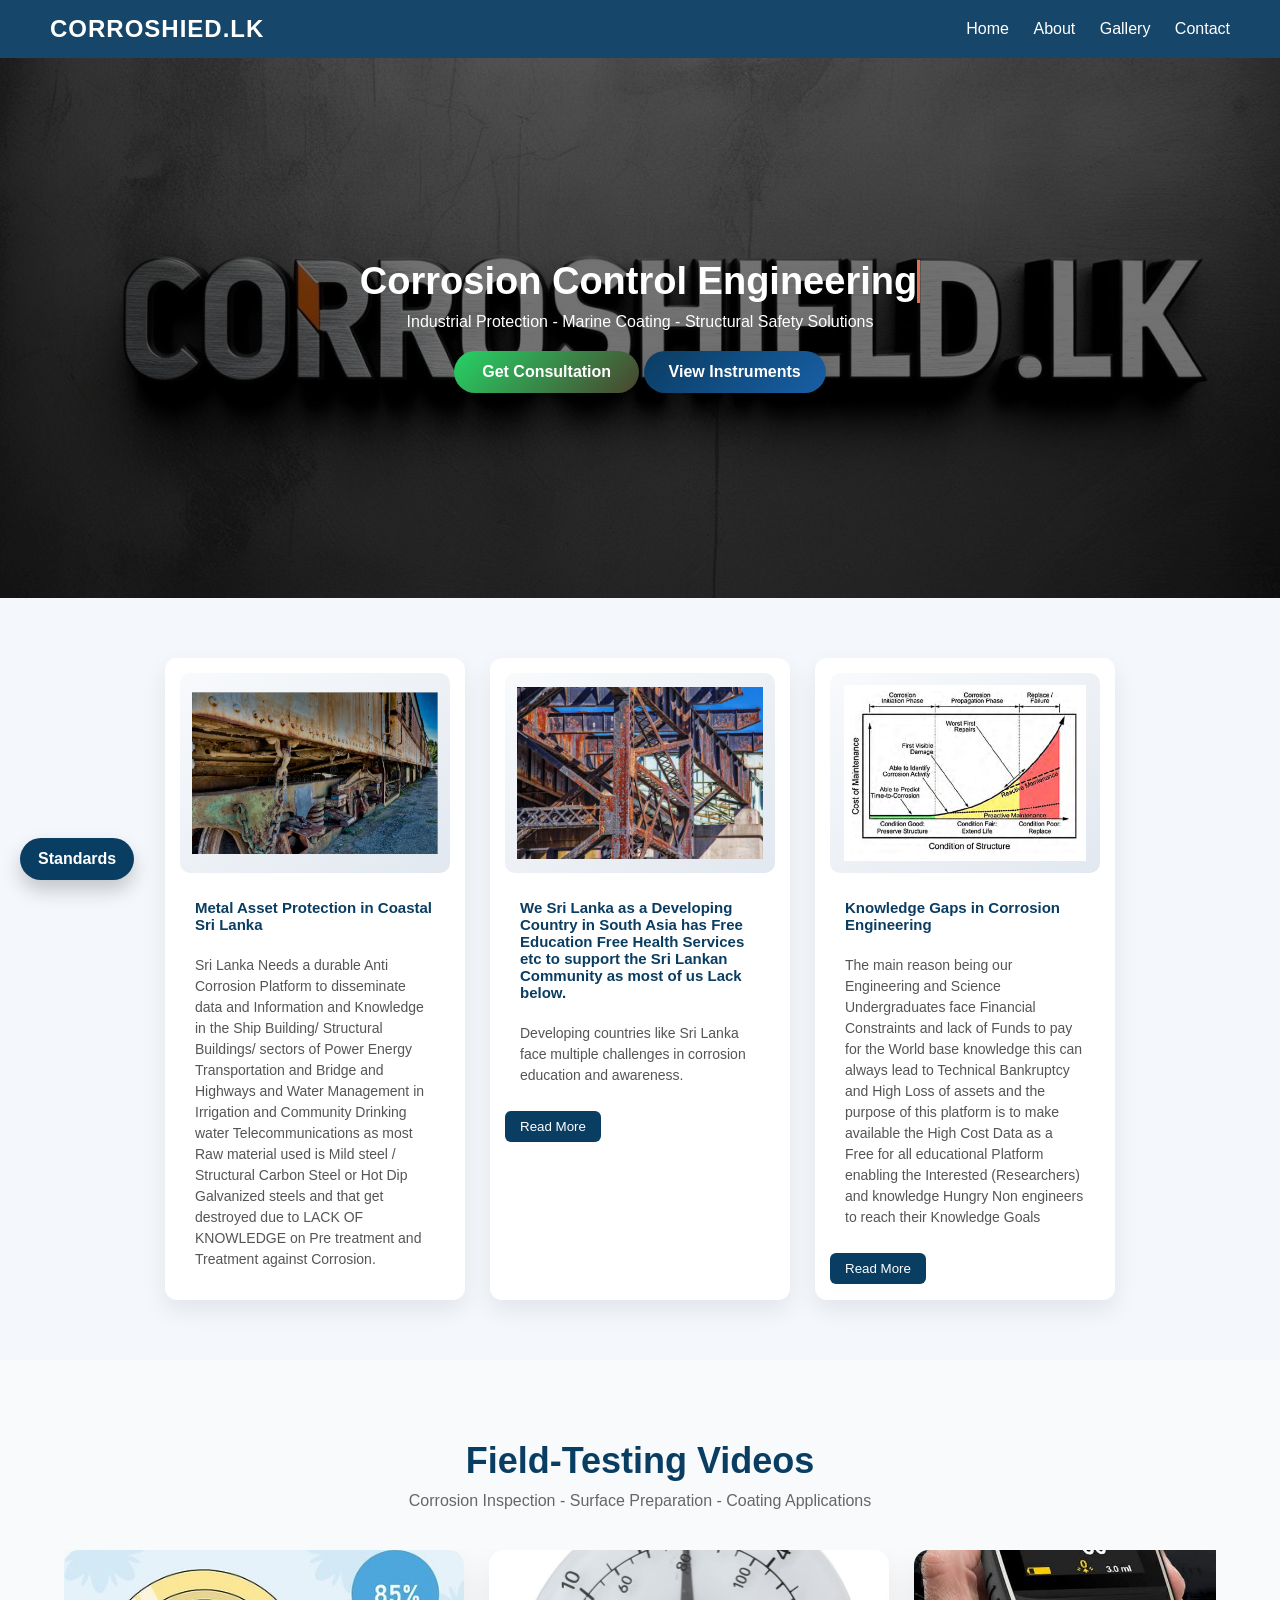
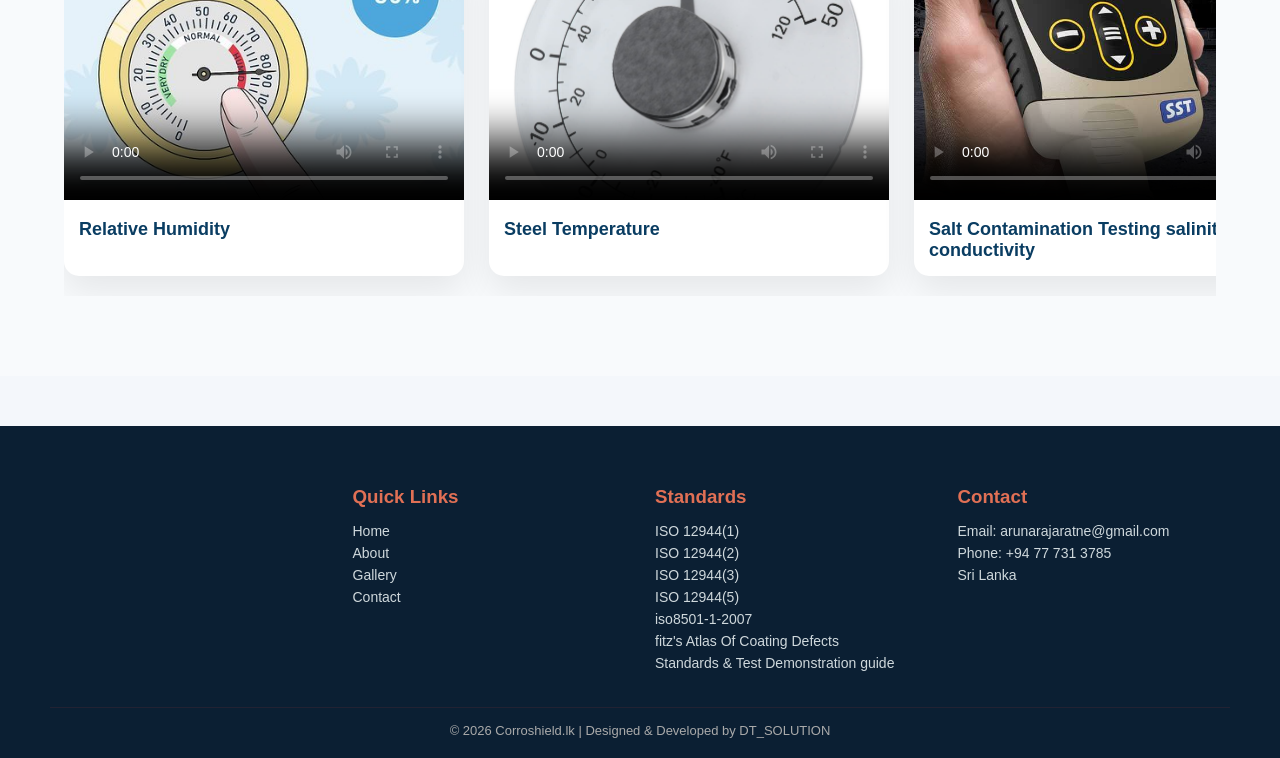
==== commit 873f7767: "mobile res" ====
--- a/index.html
+++ b/index.html
@@ -2,10 +2,15 @@
 <html>
 <head>
 <title>CORROSHIED.LK</title>
+<link rel="icon" type="image/png" href="./img/favicor_img/logo.jpg">
 <meta name="viewport" content="width=device-width, initial-scale=1.0">
+<meta name="description" content="Professional corrosion control, inspection, coating inspection and engineering consultancy services in Sri Lanka.">
+<meta name="keywords" content="corrosion control sri lanka, coating inspection, corrosion testing, corrosion engineer sri lanka">
 <link rel="stylesheet" href="./css/style.css">
+<meta charset="UTF-8">
 <link rel="icon" href="favicon.ico" type="image/x-icon">
 <link rel="stylesheet" href="https://cdnjs.cloudflare.com/ajax/libs/font-awesome/6.7.2/css/all.min.css">
+
 </head>
 <body>
 
@@ -216,7 +221,7 @@
     </div>
 
     <div class="footer-bottom">
-        © 2026 Corroshield.lk | Designed & Developed by DT_SOLUTION
+        &copy; 2026 Corroshield.lk | Designed & Developed by DT_SOLUTION
     </div>
 </footer>
 
--- a/css/style.css
+++ b/css/style.css
@@ -53,6 +53,27 @@
     color: white;
     position: relative;
     overflow: hidden;
+}
+
+@media (max-width:768px){
+
+    .hero-content h1{
+        font-size: 2rem;
+        line-height: 1.2;
+    }
+
+    .hero-content p{
+        font-size: 1rem;
+    }
+
+    .hero-btn,
+    .instrument-btn{
+        display:block;
+        width:90%;
+        margin:10px auto;
+        text-align:center;
+    }
+
 }
 
 /* HERO IMAGE */
@@ -224,6 +245,17 @@
     padding-top: 15px;
     font-size: 13px;
     color: #aaa;
+}
+
+@media (max-width:768px){
+
+    .footer-container{
+        display:flex;
+        flex-direction:column;
+        text-align:center;
+        gap:20px;
+    }
+
 }
 
 /* ================= FLOATING BOX ================= */
@@ -359,6 +391,21 @@
 .gallery img:hover {
     transform: scale(1.05);
 }
+
+@media (max-width: 768px){
+
+    .info-section{
+        flex-direction: column;
+        align-items: center;
+    }
+
+    .info-card{
+        width: 90%;
+        max-width: 100%;
+    }
+
+}
+
 
 /* LIGHTBOX BACKGROUND */
 .lightbox {
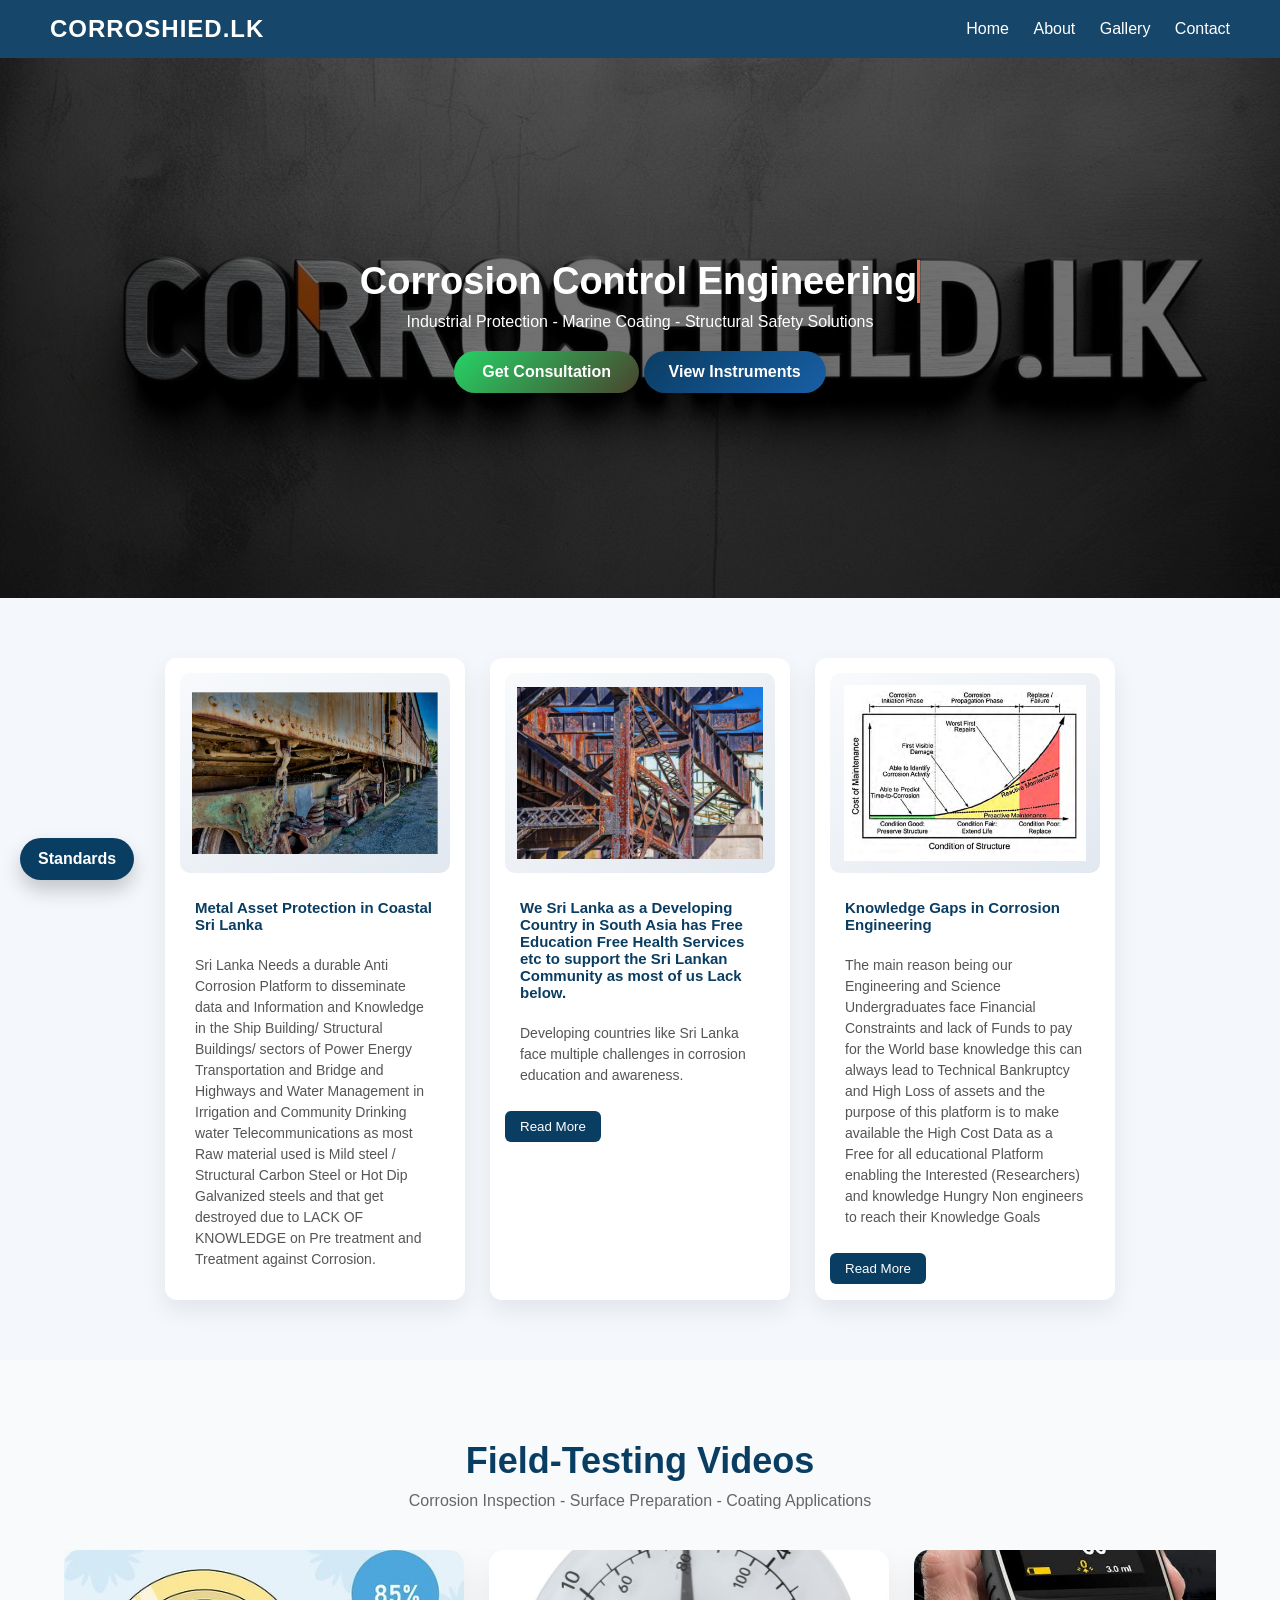
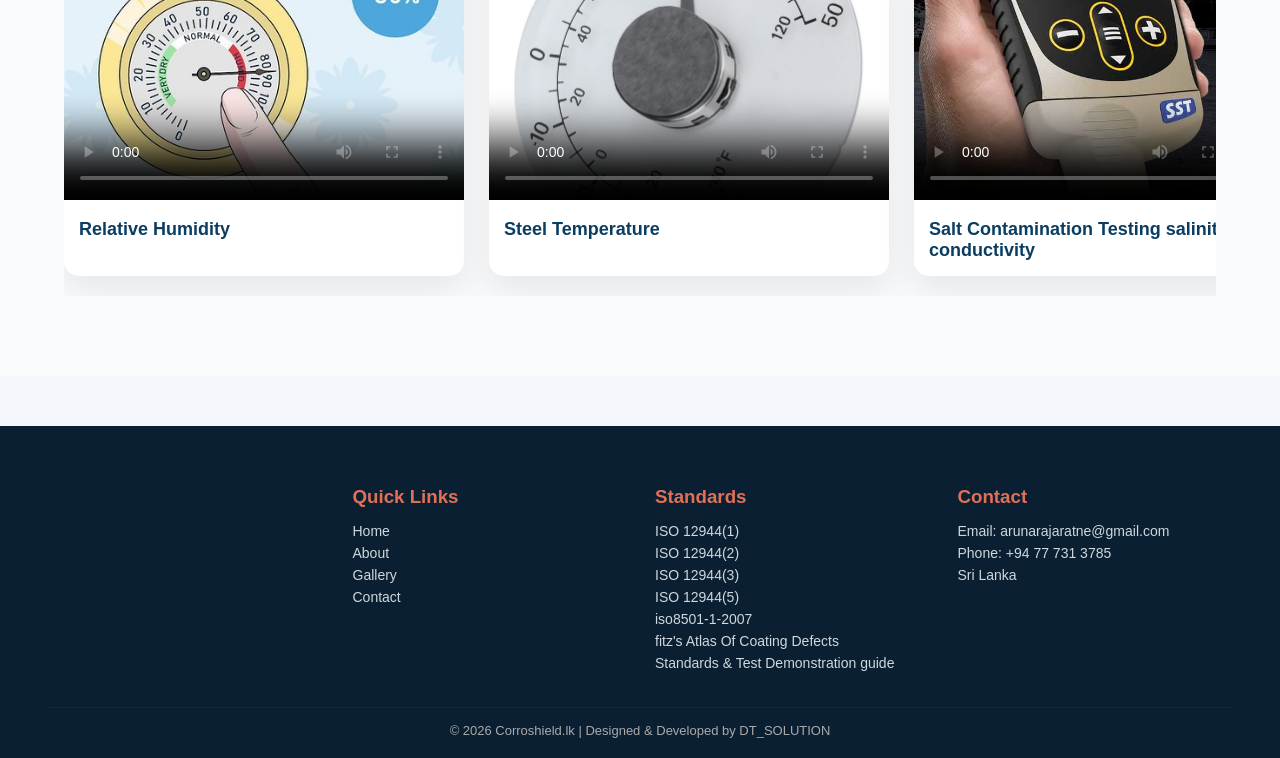
==== commit 0fd366a6: "css and index change" ====
--- a/index.html
+++ b/index.html
@@ -8,7 +8,6 @@
 <meta name="keywords" content="corrosion control sri lanka, coating inspection, corrosion testing, corrosion engineer sri lanka">
 <link rel="stylesheet" href="./css/style.css">
 <meta charset="UTF-8">
-<link rel="icon" href="favicon.ico" type="image/x-icon">
 <link rel="stylesheet" href="https://cdnjs.cloudflare.com/ajax/libs/font-awesome/6.7.2/css/all.min.css">
 
 </head>
--- a/css/style.css
+++ b/css/style.css
@@ -53,27 +53,6 @@
     color: white;
     position: relative;
     overflow: hidden;
-}
-
-@media (max-width:768px){
-
-    .hero-content h1{
-        font-size: 2rem;
-        line-height: 1.2;
-    }
-
-    .hero-content p{
-        font-size: 1rem;
-    }
-
-    .hero-btn,
-    .instrument-btn{
-        display:block;
-        width:90%;
-        margin:10px auto;
-        text-align:center;
-    }
-
 }
 
 /* HERO IMAGE */
@@ -245,17 +224,6 @@
     padding-top: 15px;
     font-size: 13px;
     color: #aaa;
-}
-
-@media (max-width:768px){
-
-    .footer-container{
-        display:flex;
-        flex-direction:column;
-        text-align:center;
-        gap:20px;
-    }
-
 }
 
 /* ================= FLOATING BOX ================= */
@@ -391,21 +359,6 @@
 .gallery img:hover {
     transform: scale(1.05);
 }
-
-@media (max-width: 768px){
-
-    .info-section{
-        flex-direction: column;
-        align-items: center;
-    }
-
-    .info-card{
-        width: 90%;
-        max-width: 100%;
-    }
-
-}
-
 
 /* LIGHTBOX BACKGROUND */
 .lightbox {
@@ -1317,4 +1270,110 @@
 
 #backToTop i{
     color:white;
+}
+
+
+/* ================= MOBILE FIXES ================= */
+
+@media (max-width:768px){
+
+    header{
+        padding:15px 20px;
+        flex-direction:column;
+    }
+
+    nav{
+        display:flex;
+        flex-wrap:wrap;
+        justify-content:center;
+        gap:10px;
+        margin-top:10px;
+    }
+
+    nav a{
+        margin:0;
+    }
+
+    .hero-small{
+        height:70vh;
+    }
+
+    .hero-content h1,
+    .type-text{
+        font-size:28px !important;
+        white-space:normal;
+        width:100%;
+        border-right:none;
+        animation:none;
+    }
+
+    .hero-content p{
+        font-size:15px;
+    }
+
+    .hero-btn,
+    .instrument-btn{
+        display:block;
+        width:90%;
+        margin:10px auto;
+        text-align:center;
+    }
+
+    .info-section{
+        flex-direction:column;
+        align-items:center;
+    }
+
+    .info-card{
+        width:95% !important;
+        max-width:95%;
+    }
+
+    .about-highlights{
+        grid-template-columns:1fr;
+    }
+
+    .vm-section{
+        padding:30px 20px;
+    }
+
+    .vm-image img{
+        width:100%;
+        max-width:350px;
+    }
+
+    .contact-wrapper{
+        padding:30px 20px;
+    }
+
+    .contact-details,
+    .contact-form{
+        min-width:100%;
+    }
+
+    .footer-container{
+        display:flex;
+        flex-direction:column;
+        text-align:center;
+        gap:20px;
+    }
+
+    .video-card{
+        min-width:280px;
+    }
+
+    .video-card video{
+        height:180px;
+    }
+
+    #backToTop{
+        width:55px;
+        height:55px;
+        font-size:22px;
+    }
+}
+
+img{
+    max-width:100%;
+    height:auto;
 }
